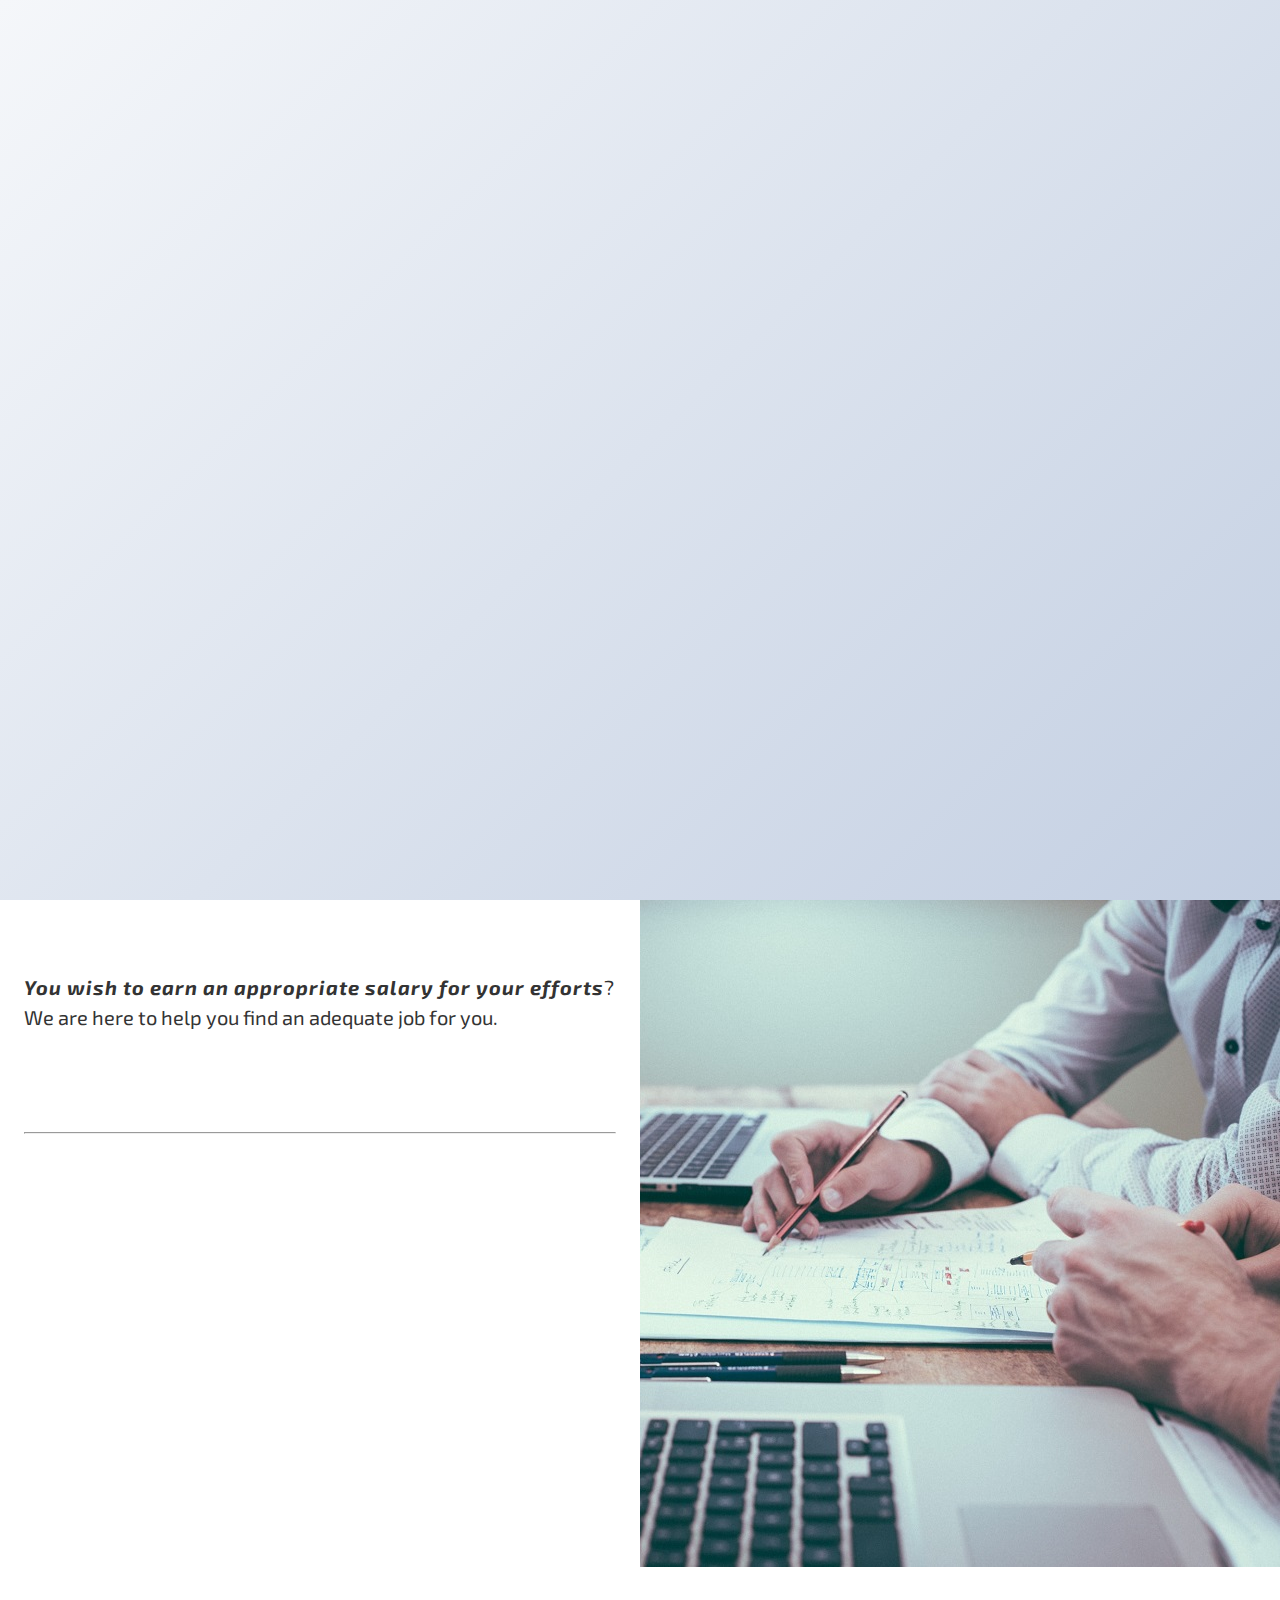
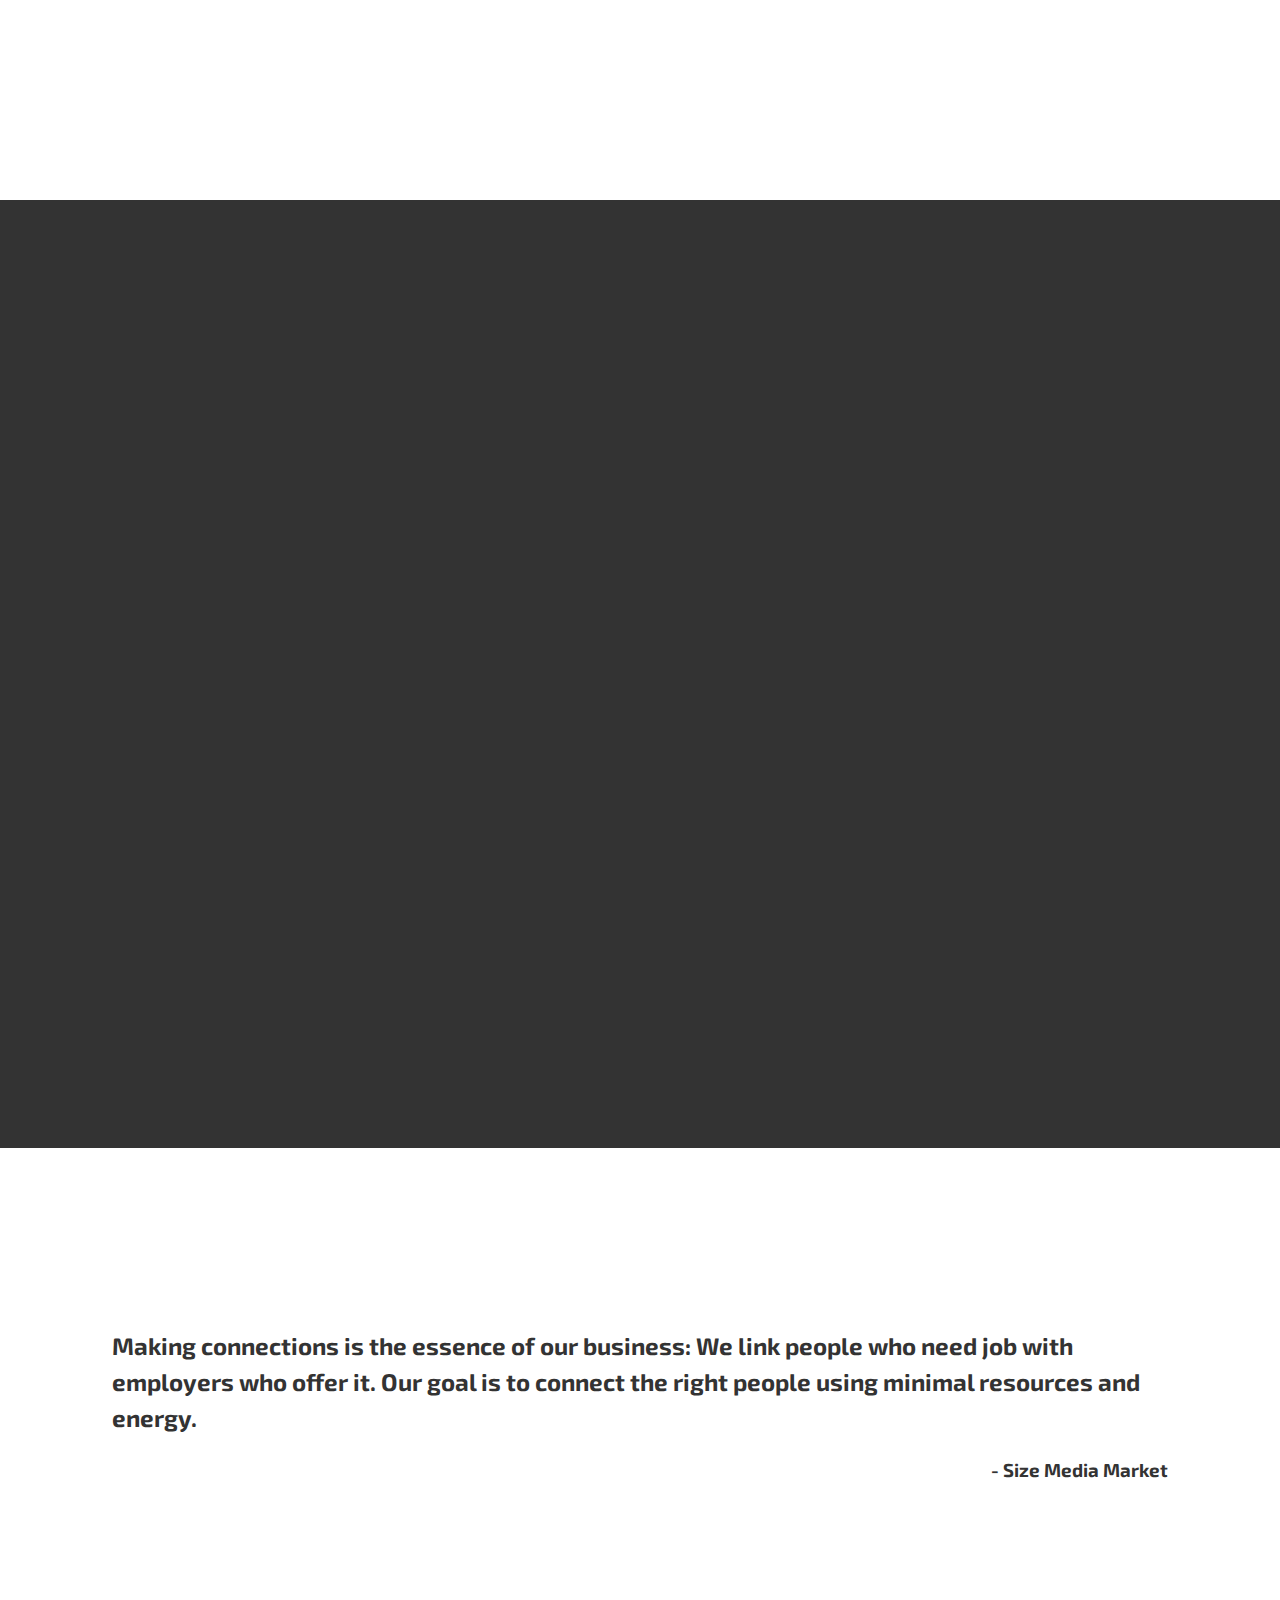
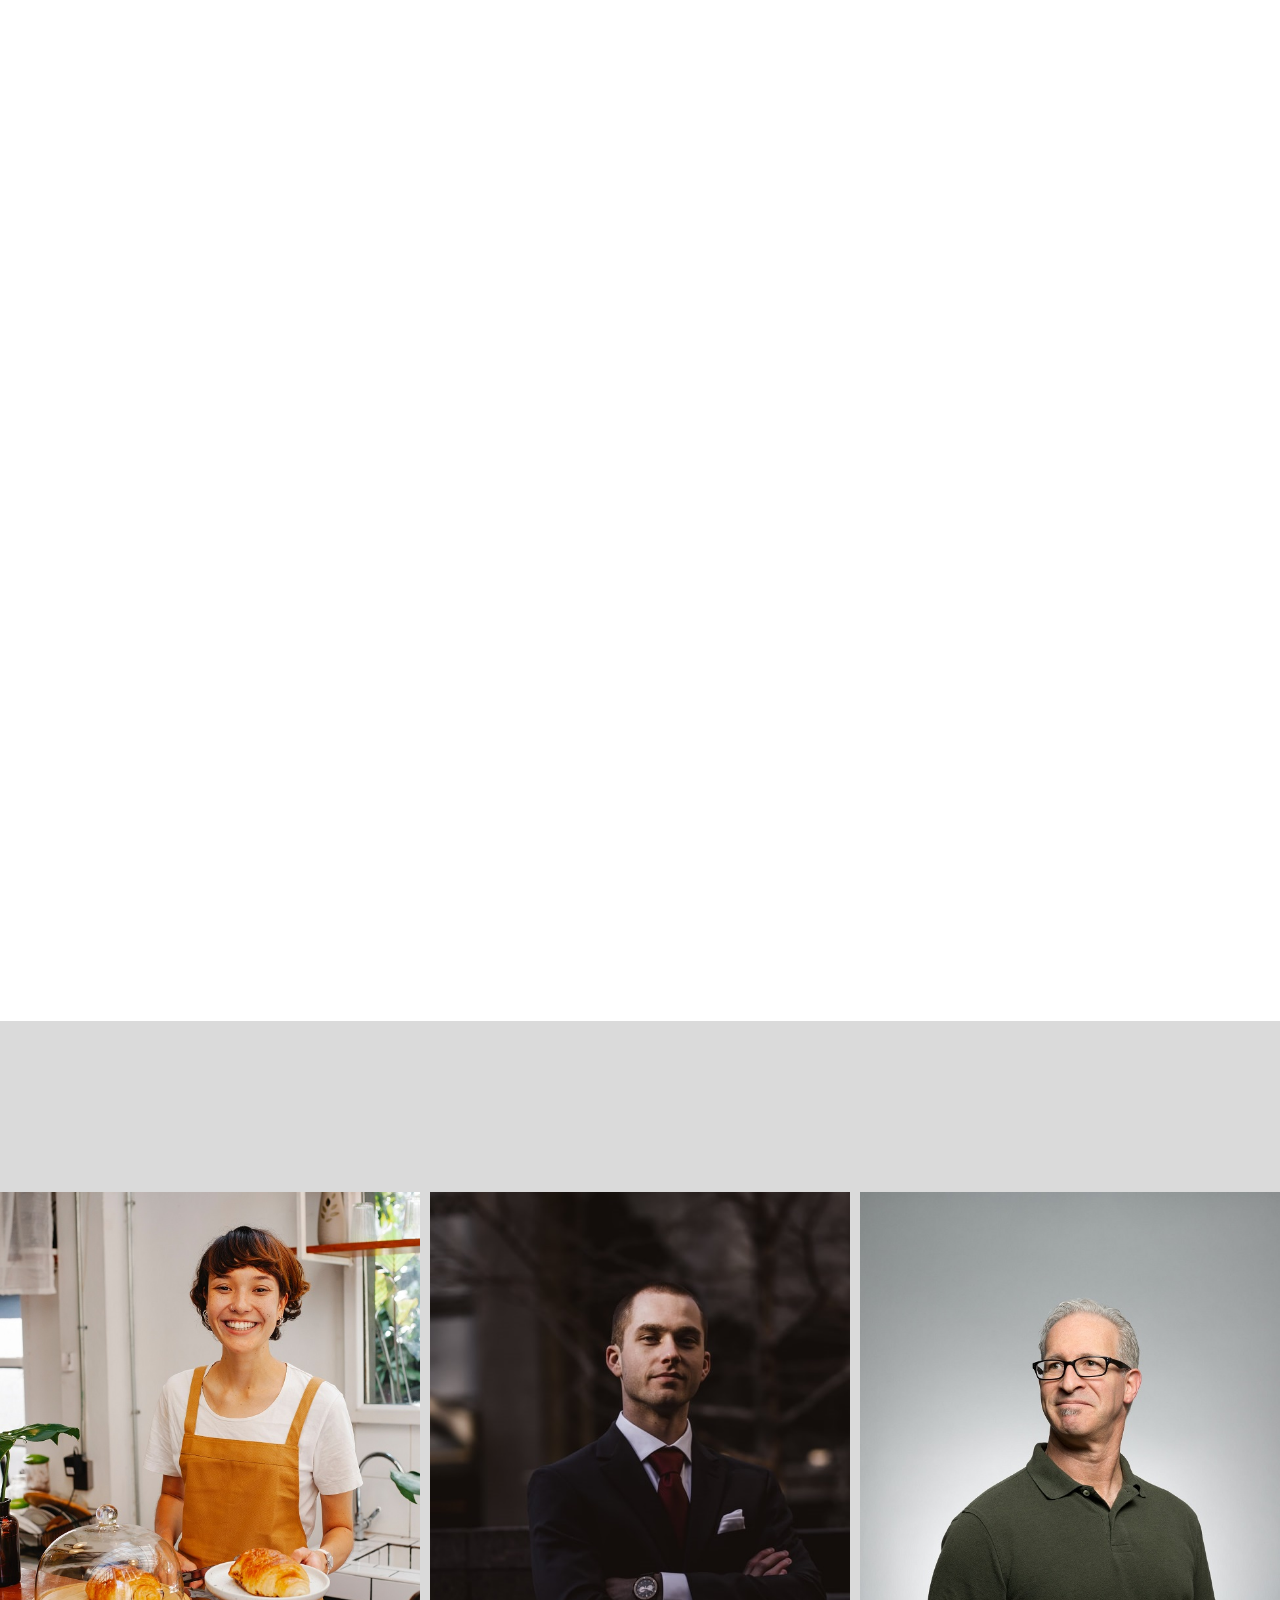
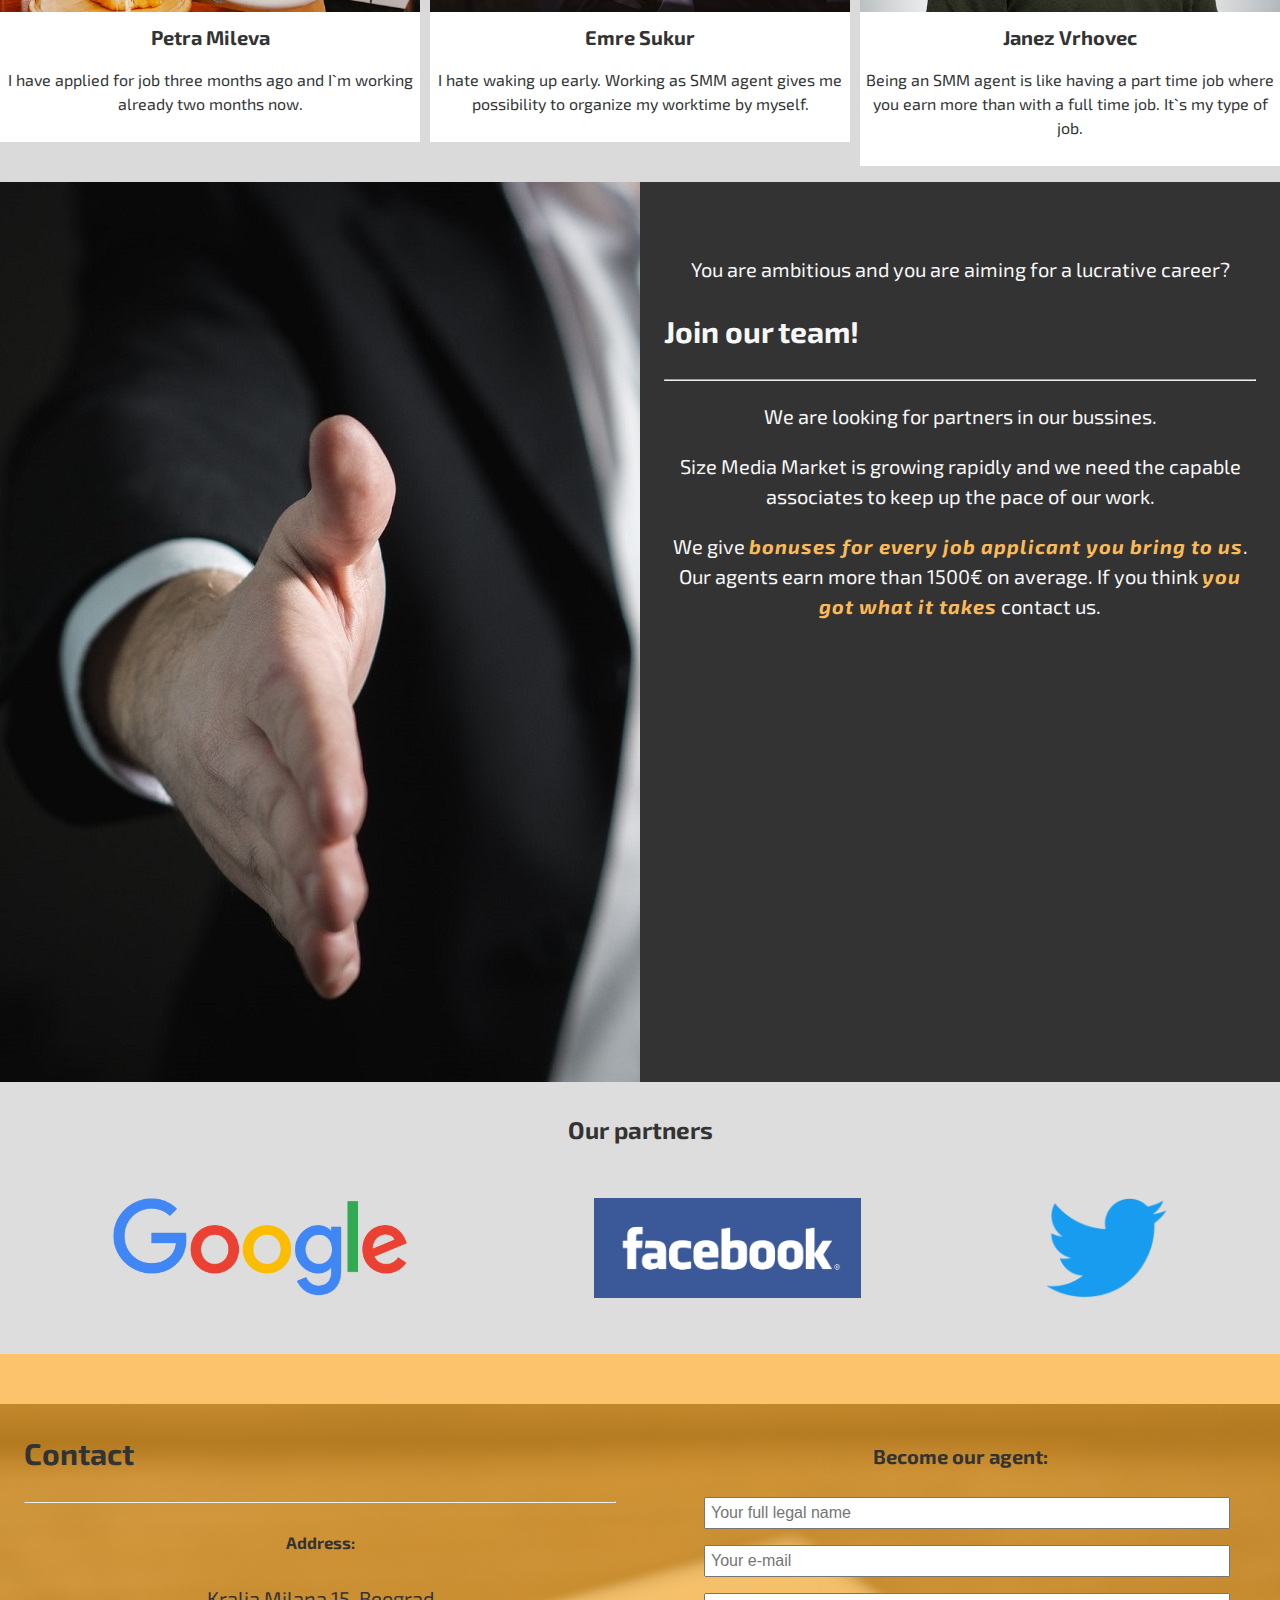
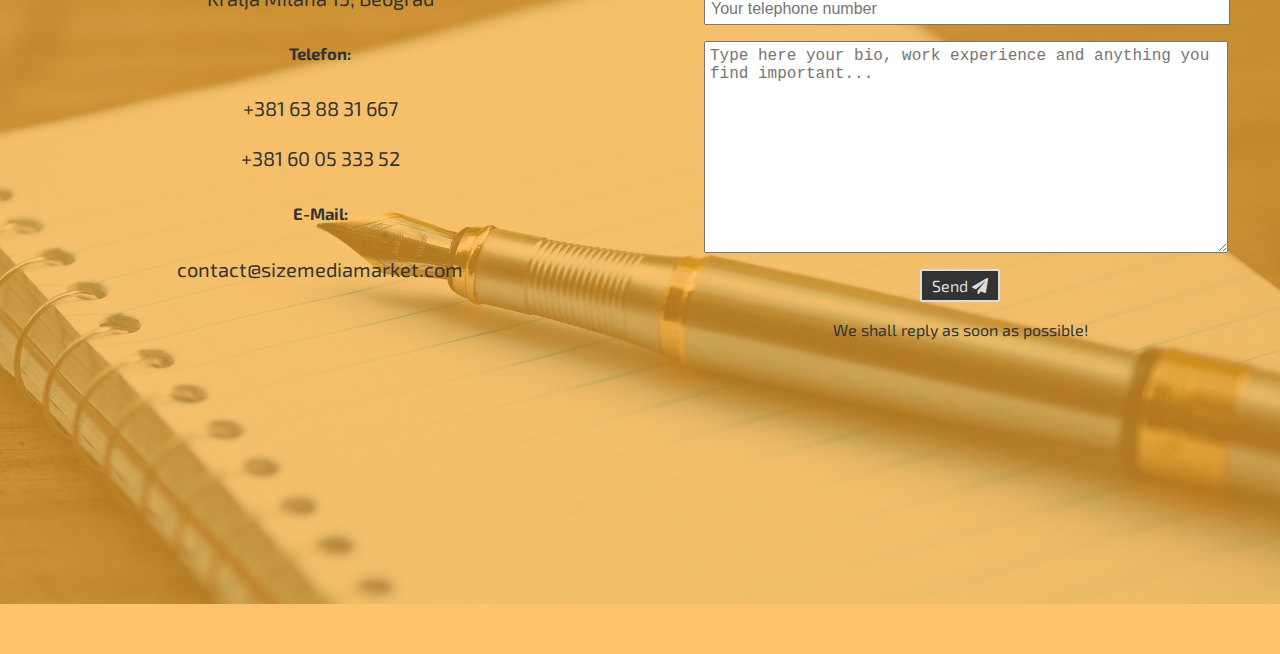
==== index.html @ ebd8862d "sad" ====
<!DOCTYPE html>
<html>
<head>
	<title>Size Media Market</title>

    <!-- Required meta tags -->
    <meta property="og:image" content="media/img/cv.jpg">
    <meta charset="utf-8">
    <meta name="viewport" content="width=device-width, initial-scale=1, shrink-to-fit=no">
    <meta name="description"
    content="Link Marketing je agencija koja se bavi izradom veb-sajtova, dizajniranjem logoa i vođenjem reklamnih kampanja. Digitalni marketing je oblast našeg poslovanja.">
    <meta name="keywords" content="Link Marketing, link marketing, izrada sajtova, izrada veb sajtova, izrada veb-sajtova sajt, veb sajt, veb, veb-sajt, reklama, marketing, prvo mesto na gugl pretrazi">
    <!-- favicon -->
    <link rel="icon" href="favicon.ico" type="image/x-icon"/>
    <!-- animations on scroll -->
    <link rel="stylesheet" href="css/aos.css">
    <!-- My Stylesheet -->
	<link rel="stylesheet" type="text/css" href="css/styles.css">

    <link rel="stylesheet" type="text/css" href="css/assets/owl.carousel.min.css">

	<link href="https://fonts.googleapis.com/css?family=Exo+2|Roboto&display=swap" rel="stylesheet">
    <script type="text/javascript" src="js/jquery-3.4.1.min.js"></script>
	<script type="text/javascript" src="js/typed.js"></script>
	<script type="text/javascript" src="js/aos.js"></script>
	<!-- Font Awesome -->
	<link rel="stylesheet" href="https://use.fontawesome.com/releases/v5.8.1/css/all.css">
</head>
<body>
		<div class="overlaid"></div>
		<nav>
			<div id="shrinked" class="toggle"><a href='#'><img src='media/img/smm-logo-beli.png' style="padding-top: 3px; height: 45px;"></a><i
	        class="fas fa-bars menu" aria-hidden="true"></i></div>
	        <div id="logoWide">
	        	<a href="#">
	        		<div id="logo-img"><img src="media/img/smm-logo-beli.png" style="padding-top: 3px; height: 45px;"></div><span id="logo-txt">Size Media Market</span>
	        	</a>
	        </div>
	        <ul>
	        	<li class="tags return"><a href="#">HOME</a></li>
		    	<li class="tags"><a href="#kako">FOR EMPLOYEES</a></li>
		    	<li class="tags"><a href="#paketi">FOR AGENTS</a></li>
		    	<li class="tags"><a href="#blog">BLOG</a></li>
			    <li class="tags"><a href="#contact">CONTACT</a></li>
	    	</ul>
		</nav>


 <!-- Loader 1 -->
 <div class="preload">
    <div class="loader">
      <div class="circle"></div>
      <div class="circle"></div>
    </div>
</div>
			<!-- video overlay 
			<div class="fullscreen-video-wrap">
		      <div class="overlay"></div>
		      <video src="../media/vid/header.mp4" autoplay="true" loop="true" muted></video>
		    </div> -->
	<header class="v-header container">
    <div class="fullscreen-video-wrap">
      <div class="overlay"></div>
      <video src="media/vid/header.mp4" autoplay="true" loop="true" muted></video>
    </div>
    <div class="header-overlay"></div>
    <div class="header-content text-md-center">
		<h1>Looking for </h1>
			<h1>
				<div id="typed-strings">
					<p>a job?</p>
					<p>an employee?</p>
                    <p>a promising career?</p>
				</div>
				<span id="typed"></span>
			</h1>
		<h2 class="animated fadeInDown delay-6s">YOU ARE AT THE RIGHT PLACE</h2>
      	<a href="#pocetak" class="scroll-down animated fadeInDown delay-6s"><i class="animated infinite pulse fas fa-angle-double-down"></i></a>
    </div>
  </header>

  	<section id="pocetak">
        <div class="row">
	        <div class="col">
	        	<div class="txt-holder">
                    
                    <p class="pt-175"><em>You wish to earn an appropriate salary for your efforts</em>? We are here to help you find an adequate job for you. </p>
		        	<p data-aos="zoom-in-right">Our database contains thousands of workers and dozens of companies.</p>
		        	<hr>
		        	<p data-aos="zoom-out-right">You are an enterpreneur and <em>you wish to promote your bussines?</em> We are here to create the best promotional campaign for your products and services.</p>
                    <div class="pt-175" data-aos="flip-up"><h1 class="inline headline mr-2">Size media market</h1><p data-aos="zoom-out" class="inline"> is a worldwide service for both job seekers and enterpreneurs.</p>
                        <hr>
                    </div>
		        </div>
		        <div class="next" data-aos="zoom-in">
		        	<a href="#kako">
		        		<i class="animated infinite pulse delay-1s fas fa-chevron-circle-down"></i>
		        	</a>
		        </div>
	        </div>
        	<div class="col imgbkg"></div>
        </div>
    </section>

    <section id="kako" class="container2">
    	<div class="txt-holder">
    		<h2 data-aos="fade-down-right" class="pt-175">Job apllication process</h2>
    		<p data-aos="flip-down">Follow these 4 simple steps and we will help you to <em class="oranged">get the job you want:</em></p>
    	</div>
        <div class="row2">
        	<div data-aos="zoom-in-up" class="col2 info-card">
        		<h2>Fill in the form</h2>
        		<h1 class="card-icon"><i class="fas fa-file-signature"></i></h1>
        		<p>The application form is available on our website. Fill it in to get started.</p>
        	</div>
        	<div data-aos="zoom-in-up" class="col2 info-card">
        		<h2>Talk to our agent</h2>
        		<h1 class="card-icon"><i class="fas fa-headset"></i></h1>
        		<p>Our agent will ask for some details and help you through the rest of the process</p>
        		<!--<p>Svi naši veb-sajatovi imaju prilagodljiv prikaz što znači da izgledaju dobro na svim uređajima. 67% ukupnog internet saobraćaja u 2018. je obavljen putem mobilnih uređaja.</p> -->
        	</div>
        	<div data-aos="zoom-in-up" class="col2 info-card">
        		<h2>Send us your CV</h2>
        		<h1 class="card-icon"><i class="fas fa-address-card"></i></h1>
        		<p>Your education and your working experience are very important for every employer.</p>
        	</div>
        	<div data-aos="zoom-in-up" class="col2 info-card">
        		<h2>Prepare for work</h2>
        		<h1 class="card-icon"><i class="fas fa-briefcase"></i></h1>
        		<p>As soon as some company recognize you as a desired asociate, we will contact you and you will start working briefly after.</p>
        	</div>
        </div>
        <div class="next" data-aos="zoom-in">
		    <a href="#paketi">
		        <i class="animated infinite pulse delay-1s fas fa-chevron-circle-down"></i>
		        </a>
		    </div>
    </section>

   	<div class="parallax">
   		<div>
	   		<h2>Making connections is the essence of our business: We link people who need job with employers who offer it. Our goal is to connect the right people using minimal resources and energy.</h2>
	   		<h3>- Size Media Market</h3>
	   	</div>
   	</div>

	<section id="paketi" class="container2 pb-15">
    	
        <div class="row2">
            <form data-aos="flip-up" class="col2 info-card">
                <div class="txt-holder borderShaded2">
                    <h2 class="pt-175">Job application form</h2>
                    <p>Fill in the information about yourself so we can get started with process:</p>
                </div>
                <div class="borderShaded2 pt-175">
                    <div class="lineHolder">
                        <span>Full name: </span><input type="text" name="name-job-appl" required placeholder="Your full name">
                    </div>
                    <div class="lineHolder">
                        <span>Birthday: </span>
                        <input type="date" name="date-job-appl" required placeholder="Your bitrthday">
                    </div>
                    <div class="lineHolder">
                        <span>Gender: </span>
                        <br>
                        <input type="radio" id="male" name="gender-job-appl" value="Male">
                        <label for="male">Male</label>
                        <br>
                        <input type="radio" id="female" name="gender-job-appl" value="Male">
                        <label for="female">Female</label>
                        <br>
                        <input type="radio" id="other" name="gender-job-appl" value="Male">
                        <label for="other">Other</label>
                    </div>
                    <div class="lineHolder">
                        <span>E-mail: </span>
                        <input type="email" name="email-job-appl" required placeholder="Your email">
                    </div>
                    <div class="lineHolder">
                        <span>Telephone number: </span><input type="text" name="phone-job-appl" required placeholder="Your telephone number">
                    </div>
                </div>
                <div class="borderShaded2 pt-175">
                    <div class="lineHolder">
                        <span>The country of your citizenship: </span><input type="text" name="country-job-appl" required placeholder="The country of your citizenship">
                    </div>
                    <div class="lineHolder">
                        <span>The job you wish to do: </span>
                        <input type="text" name="desired-job-appl" required placeholder="The job you wish to do">
                    </div>
                    <div class="lineHolder">
                        <span>The country where you wish to work: </span>
                        <input type="text" name="desCon-job-appl" required placeholder="The country where you wish to work">
                    </div>
                </div>
                <div class="lineHolder">
                    <span>Discount code: </span>
                    <input type="text" name="desCon-job-appl" required placeholder="Enter your discount code">
                </div>
                <button type="submit" name="submit-job-appl" class="submit2">Submit <i class="fas fa-paper-plane"></i></button>
            </form>
        </div>
    </section>
    <section id="blog">
        <div class="txt-holder">
            <h2 data-aos="fade-down-right" class="pt-175">Our satisfied clients and asociates:</h2>
        </div>
        <div class="owl-carousel owl-theme">
            <div class="blogCard">
                <img src="media/img/girl1.jpg">
                <a class="a" href=""><h3>Petra Mileva</h3></a>
                <p>I have applied for job three months ago and I`m working already two months now.</p>
            </div>
            <div class="blogCard">
                <img src="media/img/man1.jpg">
                <a class="a" href=""><h3>Emre Sukur</h3></a>
                <p>I hate waking up early. Working as SMM agent gives me possibility to organize my worktime by myself.</p>
            </div>
            <div class="blogCard">
                <img src="media/img/man2.jpg">
                <a class="a" href=""><h3>Janez Vrhovec</h3></a>
                <p>Being an SMM agent is like having a part time job where you earn more than with a full time job. It`s my type of job.</p>
            </div>
        </div>
    </section>



   	<section id="poziv">
        <div class="row">
        	<div class="col imgbkg2"></div>
	        <div class="col">
	        	<div class="txt-holder">
                    <p class="pt-175">You are ambitious and you are aiming for a lucrative career?</p>
		        	<h2>Join our team!</h2>
		        	<hr>
		        	<p>We are looking for partners in our bussines.</p>
		        	<p class="lead">Size Media Market is growing rapidly and we need the capable associates to keep up the pace of our work.</p>
		        	<p class="lead">We give <em class="oranged">bonuses for every job applicant you bring to us</em>. Our agents earn more than 1500€ on average. If you think <em class="oranged">you got what it takes</em> contact us.</p>
		        	<div class="next" data-aos="zoom-in">
		        		<a href="#contact">
		        			<i class="animated infinite pulse delay-1s fas fa-angle-double-down"></i>
		        		</a>
		        	</div>
		        </div>
	        </div>
        </div>
    </section>

    <div class="friends">
	    <h2>Our partners</h2>
	    <div class="ribbon">
	    	<a href=""><img src="media/img/google-logo.png" style="height: 100px"></a>
            <a href=""><img src="media/img/facebook-logo.png" style="height: 100px"></a>
            <a href=""><img src="media/img/twitter-logo.png" style="height: 100px"></a>
	    </div>
	</div>

    <section id="contact">
    	<div class="contact-overlay"></div>
        <div class="row img-bg">
	        <div class="col">
	        	<div class="txt-holder">
		        	<h2 class="pt-175">Contact</h2>
		        	<hr>
		        	<h5>Address:</h5>
		        	<p>Kralja Milana 15, Beograd</p>
		        	<h5>Telefon:</h5>
		        	<p class="lead">+381 63 88 31 667</p>
		        	<p class="lead">+381 60 05 333 52</p>
		        	<h5 class="lead">E-Mail:</h5>
		        	<p>contact@sizemediamarket.com</p>
		        </div>
	        </div>
	        <div class="col">
	        	<form class="txt-holder input-form" action="contact_me.php" method="POST">
		        	<h4 class="pt-175">Become our agent:</h4>
		        	<input class="input" type="text" id="name" name="name" required placeholder="Your full legal name">
		        	<input class="input" type="email" id="email" name="email" required placeholder="Your e-mail">
		        	<input class="input" type="text" id="phone" name="phone" placeholder="Your telephone number">
		        	<textarea class="input" id="message" name="message" required placeholder="Type here your bio, work experience and anything you find important..." style="height:200px"></textarea>
		        	<button type="submit" name="submit" class="my-button">Send <i class="fas fa-paper-plane"></i></button>
		        	<p class="under-button">We shall reply as soon as possible!</p>
		        </div>
	        </form>
        </div>
    </section>


  <script src="js/owl.carousel.min.js"></script>
  <script src="js/generals.js"></script>
  <script type="text/javascript"></script>
</body>
</html>
---- css/styles.css ----
html {

  scroll-behavior: smooth;

}

body{

  margin:0;

  box-sizing: border-box;

font-family: 'Exo 2', sans-serif;

  font-size:1rem;

  font-weight:normal;

  line-height:1.5;

  color:#333;

  overflow-x:hidden;

}

.preload {

  position: fixed;

  top: 0;

  left: 0;

  height: 100vh;

  width: 100vw;

  background-image: linear-gradient(135deg, #f5f7fa 0%, #c3cfe2 100%);

  display: flex;

  align-items: center;

  justify-content: center;

  flex-direction: column;

  z-index: 3000;

  transition: opacity 2s ease-out;

}



.main {

  opacity: 0;

  display: none;

  transition: opacity 1s ease-in;

}



/* LOADER 1 */

.loader {

  height: 50px;

  transform-origin: bottom center;

  animation: rotate 2s linear infinite;

}



.circle {

  display: inline-block;

  background-color: #FBA92E;

  height: 40px;

  width: 40px;

  border-radius: 50%;

  transform: scale(0);

  animation: grow 1s linear infinite;

  margin: -10px;

}



.circle:nth-child(2) {

  background-color: #333;

  animation-delay: 0.5s;

}



@keyframes rotate {

  to {

    transform: rotate(360deg);

  }

}



@keyframes grow {

  50% {

    transform: scale(1);

  }

}

em {

  font-weight: bold;

  letter-spacing: 1px;

}

.oranged {

  color: #fbba57;

}

nav {

  position: absolute;

  top: 0;

  padding-top: 5px;

  padding-bottom: 5px;

  height: 50px;

  width: 100%;

  z-index: 1500;

  position: fixed;

  transition: all 600ms ease-in-out;

}

nav.scrolled-nav {

	background-color: #222;

	opacity: 0.9;

	border-bottom: 1px solid #fff;

}

nav ul {

  display: inline-block;

}

#logoWide {

  display: inline-block;

  text-decoration: none;

  vertical-align: top;

  margin-left: 7%;

}

#logoWide a {

  text-decoration: none;

  display: inline-block;

  vertical-align: middle;

  padding-left: 5px;

  font-size: 25px;

  color: #fff;

}

#logoWide #logo-img {

  display: inline-block;

}

#logoWide #logo-txt {

  display: inline-block;

  position: relative;

  top: -17px;

  left: 10px;

}

ul {

  text-align: right;

  width: 60%;

  margin: 0 auto;

  padding: 0;

  display: inline-block;

}



ul li {

  list-style: none;

  display: inline-block;

  padding: 15px;

  cursor: pointer;

  -webkit-transition: background-color 400ms linear;

  -moz-transition: background-color 400ms linear;

  -o-transition: background-color 400ms linear;

  transition: background-color 400ms linear;

}



ul li a {

  text-decoration: none;

  color: #fff;

  -webkit-transition: color 400ms linear;

  -moz-transition: color 400ms linear;

  -o-transition: color 400ms linear;

  transition: color 400ms linear;

}

ul li a:hover {

	/*color: #225470; videcu vec sta cu  */

}

nav ul li.return a {

  color: #FBA92E; 

}

#shrinked {

  height: 55px;

}

.toggle {

  width: 100%;

  height: 100%;

  background-color: transparent;

  box-sizing: border-box;

  color: #fff;

  font-size: 30px;

  display: none;

  visibility: hidden;

  opacity: 0;

  -webkit-transition: opacity 600ms, visibility 600ms;

            transition: opacity 600ms, visibility 600ms;

}

.toggle i {

  float:right;

  padding: 13px 12px;

  cursor: pointer;

  color: #fff;

}



.toggle a {

  margin-left: 5%;

}



@media (max-width:1050px) {

  .toggle {

    display: block;

    visibility: visible;

    opacity: 1;

    animation: fade 1s;

  }



  #logoWide {

	display: none;

  }

ul {

  position: absolute;

    right: 0;

    background: #333;

    padding: 0;

    width: 65%;

    transform-origin: right;

    transform: translateX(100%);

    transition: 0.5s;



  }

  ul li {

    display: block;

    text-align: center;

    border: 1px solid #fff;

    z-index: 25;

  } 

  ul li a {

    display: block;

    color: #fff;

    z-index: 30;

  }

  .active1 {

    transform: translateX(0%);

  }

  .active2 {

    overflow: visible;

    -webkit-transition: visibility 600ms;

            transition: visibility 600ms;

  }

}

.overlaid {

  position: fixed; /* Sit on top of the page content */

  display: none; /* Hidden by default */

  width: 100%; /* Full width (cover the whole page) */

  height: 100%; /* Full height (cover the whole page) */

  top: 0; 

  left: 0;

  right: 0;

  bottom: 0;

  background-color: rgba(0,0,0,0.75); /* Black background with opacity */

  z-index: 50; /* Specify a stack order in case you're using a different order for other elements */

  cursor: pointer; /* Add a pointer on hover */

}

.overlay-appear {

	display: block;

}

.hd-ovrl {

  position: absolute;

  left: 0;

  top: 0;

  right: 0;

  bottom: 0;

  background: url('../media/img/hd-bg.jpg') no-repeat left top;

  z-index: 1;



}

.hd-txt {

  z-index: 50;

}

@keyframes fade {

    0% {

        opacity: 0;

    }

    100% {

        opacity: 1;

    }

}

.v-header{

  height:100vh;

  display:flex;

  align-items:center;

  color:#fff;

}

.container{

  max-width:1200px;

  margin:auto;

  text-align:center;

}

.container2{

  text-align:center;

  min-height: 100vh;

}

.row {

  display: flex;

}

.row2 {

  display: flex;

  justify-content: space-around;

  text-align: center;

}

.col {

  flex: 1;

}

.col2 {

  flex: 1;

}

.pt-175 {

  padding-top: 1.75rem;

}

.pt-3 {

  padding-top: 5rem;

}

.pb-15 {

  padding-bottom: 1.5rem;

}

.mr-2 {

  margin-right: 0.5rem;

}

.inline {

  display: inline;

}

.headline {

  letter-spacing: 1.5px;

  font-size: 2em;



}

.info-card {

  margin: 1rem;

  padding: 1rem;

  vertical-align: middle;

  max-width: 1250px;

  border: 2px #d7d7d7 solid;

  -webkit-box-shadow: 10px 10px 30px 0px rgba(0,0,0,0.75);

  -moz-box-shadow: 10px 10px 30px 0px rgba(0,0,0,0.75);

  box-shadow: 10px 10px 30px 0px rgba(0,0,0,0.75);

}
.borderShaded {

  border-bottom: 2px solid #777;

}.borderShaded2 {

  border-bottom: 2px solid #777;

}

.small-ico {

  font-size: 25px;

  padding-right: 7px;

}

.card-icon {

  font-size: 60px;

  color: #FBA92E;

}

.card-icon span {

  font-size: 30px;

}

.img-fluid {

  width: 100%;

}

#img-holder {

  padding: 0;

}

.parallax {

  padding: 8rem 5rem;

  background: url(../media/img/hd-bg0.jpg) no-repeat center center fixed;

  background-size: cover;

  overflow: hidden;

}

.parallax div {

  padding: 2rem;

  background-color: rgba(255,255,255,0.75);

  border-radius: 5px

}

.parallax h3 {

  text-align: right;

}

/**/

.fullscreen-video-wrap{

  position:absolute;

  top:0;

  left:0;

  width:100%;

  height:100%;

  overflow:hidden;

}



.fullscreen-video-wrap > video {

  display: block;

  position: absolute;

  left: 50%;

  top: 50%;

  transform: translate(-50%, -50%);

  z-index: 1;

}

@media screen and (max-aspect-ratio: 1920/1080) {

  .fullscreen-video-wrap > video {

    height: 100%;

  }

}

@media screen and (min-aspect-ratio: 1920/1080) {

  .fullscreen-video-wrap > video {

    width: 100%;

  }

}

.header-overlay{

  height:100vh;

  position: absolute;

  top:0;

  left:0;

  width:100vw;

  z-index:1;

  background:#000;

  opacity:0.8;

}



.header-content{

  margin: 0 auto;

  z-index:2;

}



.header-content h1{

  font-size:60px;

  margin-bottom: 1rem;

  text-transform: uppercase;

}

.header-content h2{

  margin-top: 2rem;

  font-size:42px;

  display:block;

}

.scroll-down {

  color: #FBA92E;

  margin-top: 2rem;

  font-size:3rem;  

  -webkit-animation: mymove 5s infinite; /* Safari 4.0 - 8.0 */

  animation: mymove 5s infinite;

}

.popping-up {

  -webkit-animation: popping 5s infinite; /* Safari 4.0 - 8.0 */

  animation: popping 5s infinite;

}



.card-text {

  padding-left: 1.5rem;

  padding-right: 1.5rem;

}

.lineHolder {
  margin: 8px;
  font-size: 24px;
}
.lineHolder input[type=text], .lineHolder input[type=number], .lineHolder input[type=email], .lineHolder input[type=date] {
  width: 400px;
  height: 30px;
  font-size: 22px;
  font-family: 'Exo 2', sans-serif;
}
.lineHolder input[type=radio] {
  width: 25px;
}
.submit2 {
  margin-top: 10px;
  padding: 7px;
  font-size: 24px;
  border-radius: 4px;
  border: 2px solid #777;
}
#blog {

  text-align: center; background-color: #dadada;padding-bottom: 1rem;}

  .blogCard {

    padding-bottom: 10px;

    background-color: #fff;

  }

.a {

  text-decoration: none;

  margin-top: 0.5em;

  margin-bottom: 0.5em;

  color: #333;

}

.a > h3 {

  font-size: 20px;

}

.a:hover {

  text-decoration: underline;

}

.a>h3{

  margin-top: 0.5em;

  margin-bottom: 0.5em;

}

/* animations from CSS-Animations library */

@-webkit-keyframes pulse {

  from {

    -webkit-transform: scale3d(1, 1, 1) translateY(0);

    transform: scale3d(1, 1, 1) translateY(0);

  }



  50% {

    -webkit-transform: scale3d(1.5, 1.5, 1.5) translateY(150px);

    transform: scale3d(1.5, 1.5, 1.5) translateY(15px);

  }



  to {

    -webkit-transform: scale3d(1, 1, 1) translateY(0);

    transform: scale3d(1, 1, 1) translateY(0);

  }

}



@keyframes pulse {

  from {

    -webkit-transform: scale3d(1, 1, 1) translateY(0);

    transform: scale3d(1, 1, 1) translateY(0);

  }



  50% {

    -webkit-transform: scale3d(1.25, 1.25, 1.25) translateY(15px);

    transform: scale3d(1.25, 1.25, 1.25) translateY(15px);

  }



  to {

    -webkit-transform: scale3d(1, 1, 1) translateY(0);

    transform: scale3d(1, 1, 1) translateY(0);

  }

}



.pulse {

  -webkit-animation-name: pulse;

  animation-name: pulse;

}



@-webkit-keyframes fadeInDown {

  from {

    opacity: 0;

    -webkit-transform: translate3d(0, -100%, 0);

    transform: translate3d(0, -100%, 0);

  }



  to {

    opacity: 1;

    -webkit-transform: translate3d(0, 0, 0);

    transform: translate3d(0, 0, 0);

  }

}



@keyframes fadeInDown {

  from {

    opacity: 0;

    -webkit-transform: translate3d(0, -100%, 0);

    transform: translate3d(0, -100%, 0);

  }



  to {

    opacity: 1;

    -webkit-transform: translate3d(0, 0, 0);

    transform: translate3d(0, 0, 0);

  }

}



.fadeInDown {

  -webkit-animation-name: fadeInDown;

  animation-name: fadeInDown;

}



.animated {

  -webkit-animation-duration: 1.3s;

  animation-duration: 1.3s;

  -webkit-animation-fill-mode: both;

  animation-fill-mode: both;

}

@media (print), (prefers-reduced-motion: reduce) {

  .animated {

    -webkit-animation-duration: 1ms !important;

    animation-duration: 1ms !important;

    -webkit-transition-duration: 1ms !important;

    transition-duration: 1ms !important;

    -webkit-animation-iteration-count: 1 !important;

    animation-iteration-count: 1 !important;

  }

}

.animated.infinite {

  -webkit-animation-iteration-count: infinite;

  animation-iteration-count: infinite;

}

.animated.delay-1s {

  -webkit-animation-delay: 1s;

  animation-delay: 1s;

}

.animated.delay-6s {

  -webkit-animation-delay: 7s;

  animation-delay: 7s;

}



.section {

  height: 100vh;

}

#kako {

  color: #f7f7f7;

  background-color: #333;

  padding-bottom: 3rem;

}

#poziv {

  color: #f7f7f7;

  background-color: #333;

}

#poziv p {

  text-align: center;

}

.sider {

  width: 50%;

  background: url(../media/img/1.jpg) no-repeat center bottom;

}

.side-image {

  width: 100%;

}

.imgbkg {

  background: url(../media/img/size-media-market.jpg) no-repeat top right;

  height: 100vh;

}

.imgbkg2 {

  background: url(../media/img/hand.jpg) no-repeat bottom center;

  height: 100vh;

}

.txt-holder {

  position: relative;

  padding: 1.5rem;

  font-size: 1.25em;

}

.next {

  text-align: center;

  padding-top: 1rem;

}

.next a {

  color: #FBA92E;

  text-decoration: none;

}

.next a i {

  margin: 0;

  font-size: 40px;

}

/* friends ribbon  */

.friends {

  background-color: #ddd;

  text-align: center;

  padding: 10px 20px 20px 20px;

}

.friends .ribbon {

  display: flex;

  flex-wrap: wrap;

  justify-content: space-around;

}

.friends a {

  padding: 30px;

}

.friends #spc {

padding:2px;

background-color: #333; 

border-radius: 3px; 

line-height: 0;

}



#contact {

  position: relative;

  background: url(../media/img/contact.jpg) no-repeat center right;

  min-height: 100vh;

}

#contact .txt-holder p,h5 {

  text-align: center;

}

.contact-overlay {

  position: absolute;

  left: 0;

  top: 0;

  right: 0;

  bottom: 0;

  background-color: rgba(251,169,46,0.7);

  z-index: 0;

}

.input-form {

  padding: 2rem 4rem;

  text-align: center;

}

.input {

  display: block;

  margin-bottom: 1rem;

  padding: 5px;

  width: 100%;

  font-size: 1rem;

}

.my-button {

  border: 2px solid #ddd;

  border-radius: 2px;

  background-color: #333;

  color: #ddd;

  padding: 5px 10px;

  font-family: 'Exo 2', sans-serif;

  font-size: 16px;

  cursor: pointer;

}

.under-button {

  font-size: 16px;

}



@media (max-width:768px) {
  .lineHolder input[type=text], .lineHolder input[type=number], .lineHolder input[type=email], .lineHolder input[type=date] {
  width: 100%;
  height: 30px;
  font-size: 16px;
}

  .header-content h1{

    font-size:40px;

    margin-bottom: 1rem;

  }

  .header-content h2{

    font-size:28px;

    margin-bottom: 1rem;

  }

  .row {

    display: block;

  }

  .row2 {

    display: block;

  }

  .col {

    width: 100%;

  }

  .col2 {

    display: inline-block;

    width: 40%;

  }

  .imgbkg {

    height: 70vh;

  }

}

@media (max-width: 576px) {

  .row2 {

    display: block;

  }

  .col2 {

    width: 80%;

  }

  .imgbkg {

  background: url(../media/img/size-media-market-small.jpg) no-repeat top left;

  height: 70vh;

}

.imgbkg2 {

  background: url(../media/img/hand-small.jpg) no-repeat bottom right;

  height: 70vh;

}

.parallax {

  padding: 3rem 1.5rem;

  background: url(../media/img/hd-bg0.jpg) no-repeat center center fixed;

  background-size: cover;

  overflow: hidden;

}

.parallax div {

  padding: 1rem;

  text-align: center;

}

.parallax h2 {

  font-size: 1.25em;

}

  #contact {

  background: url(../media/img/contact-small.jpg) no-repeat center center;

}

}
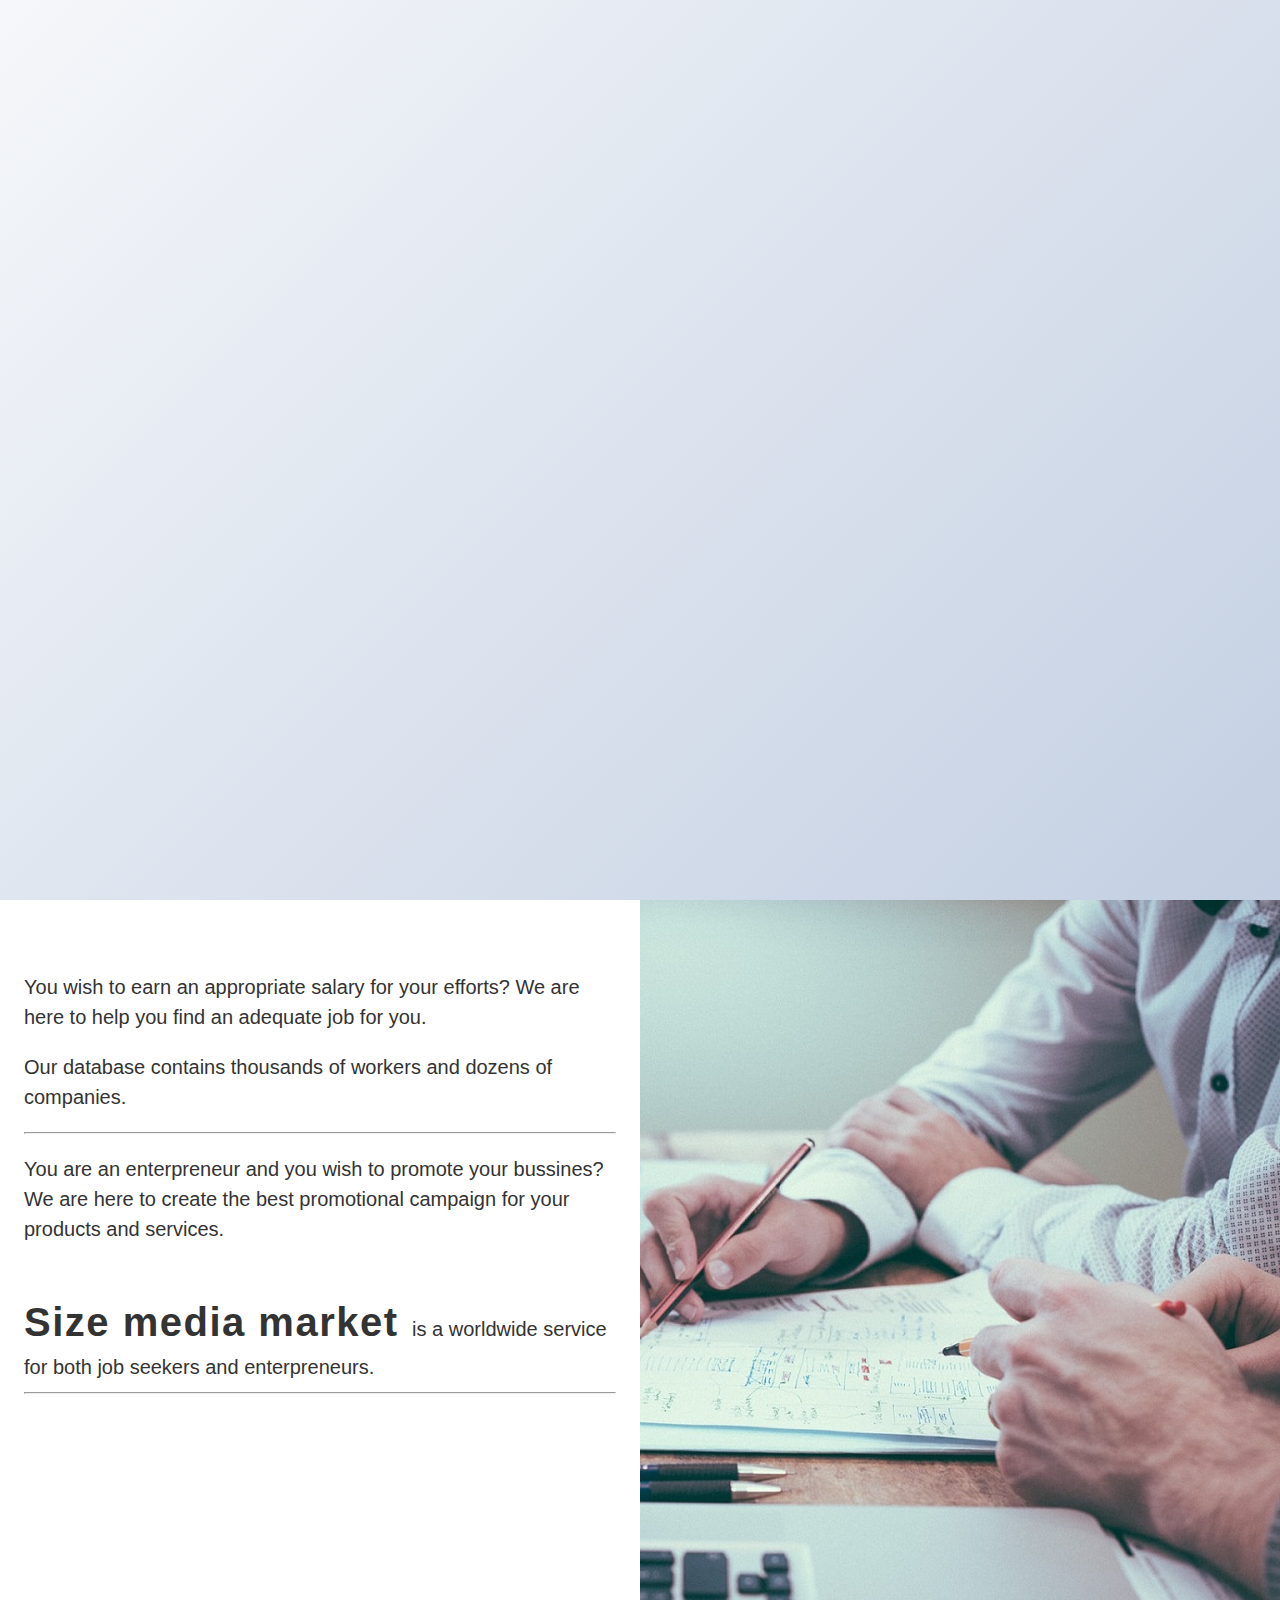
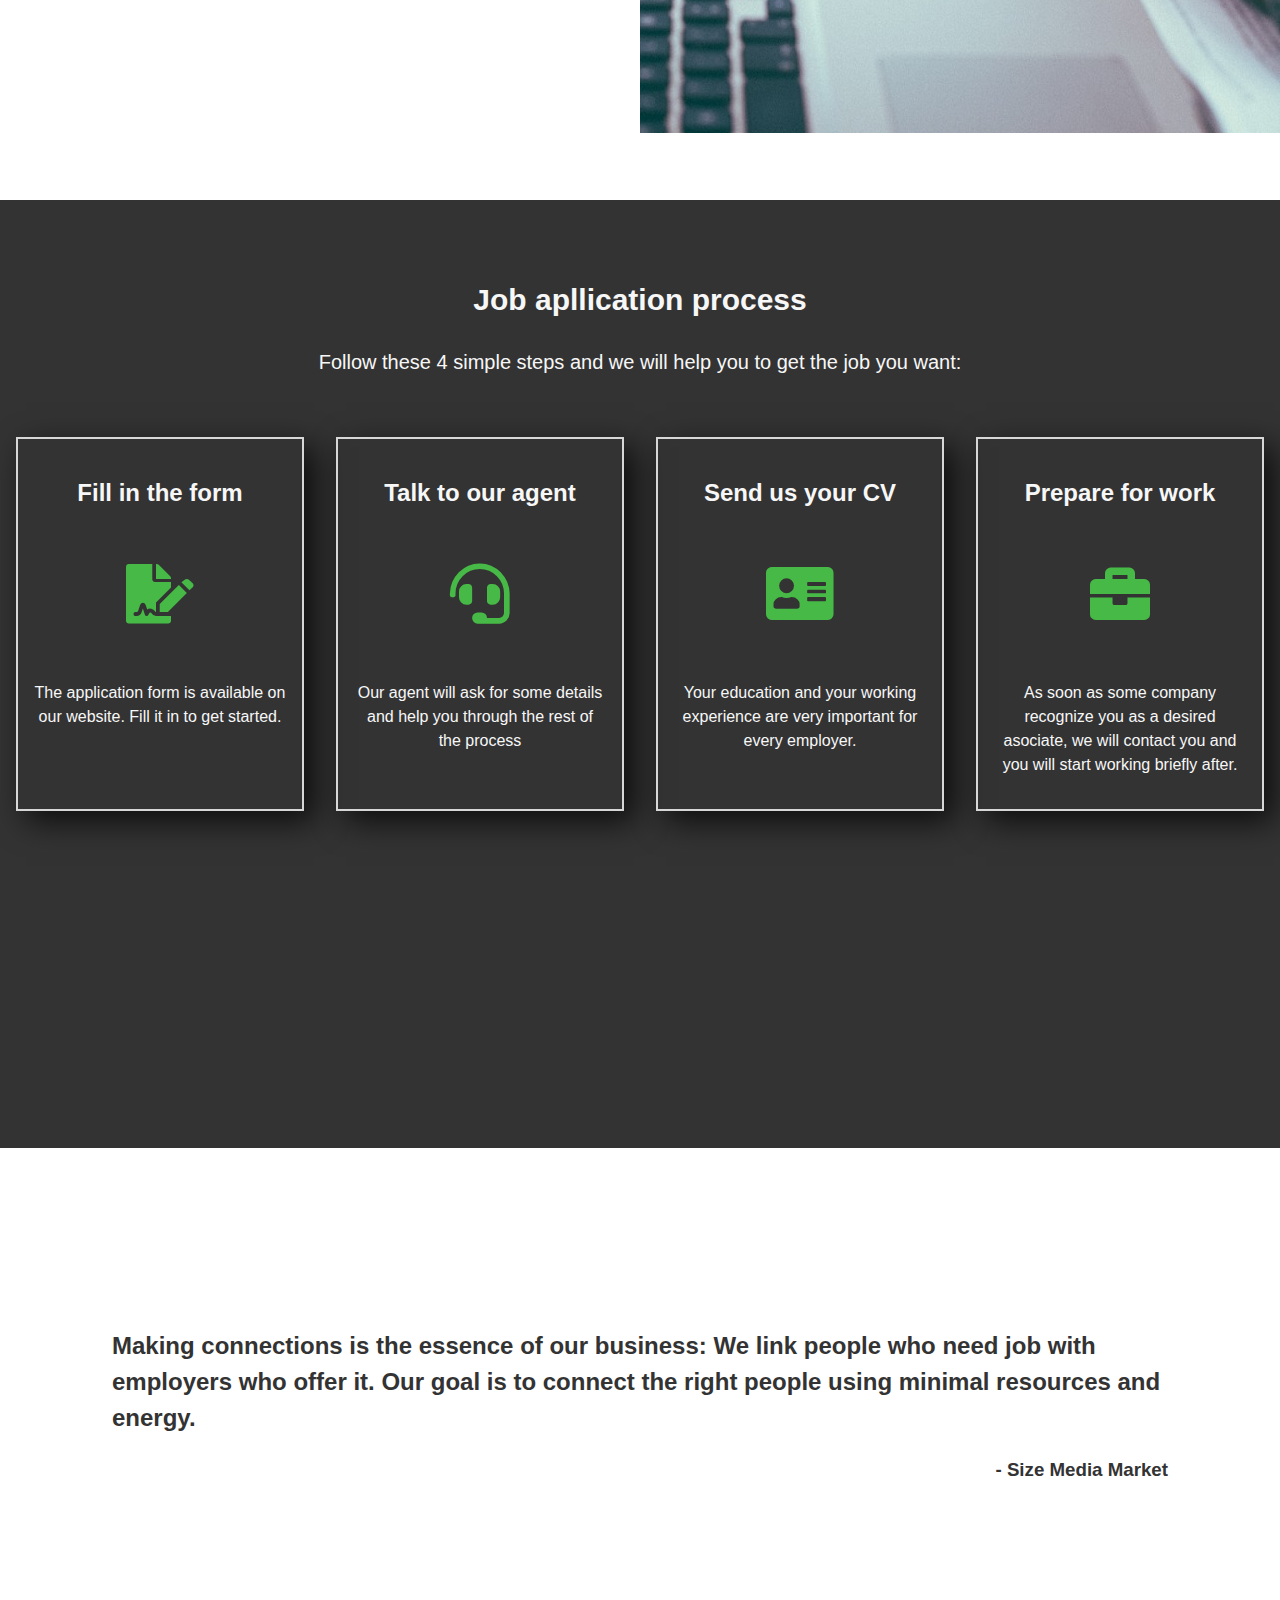
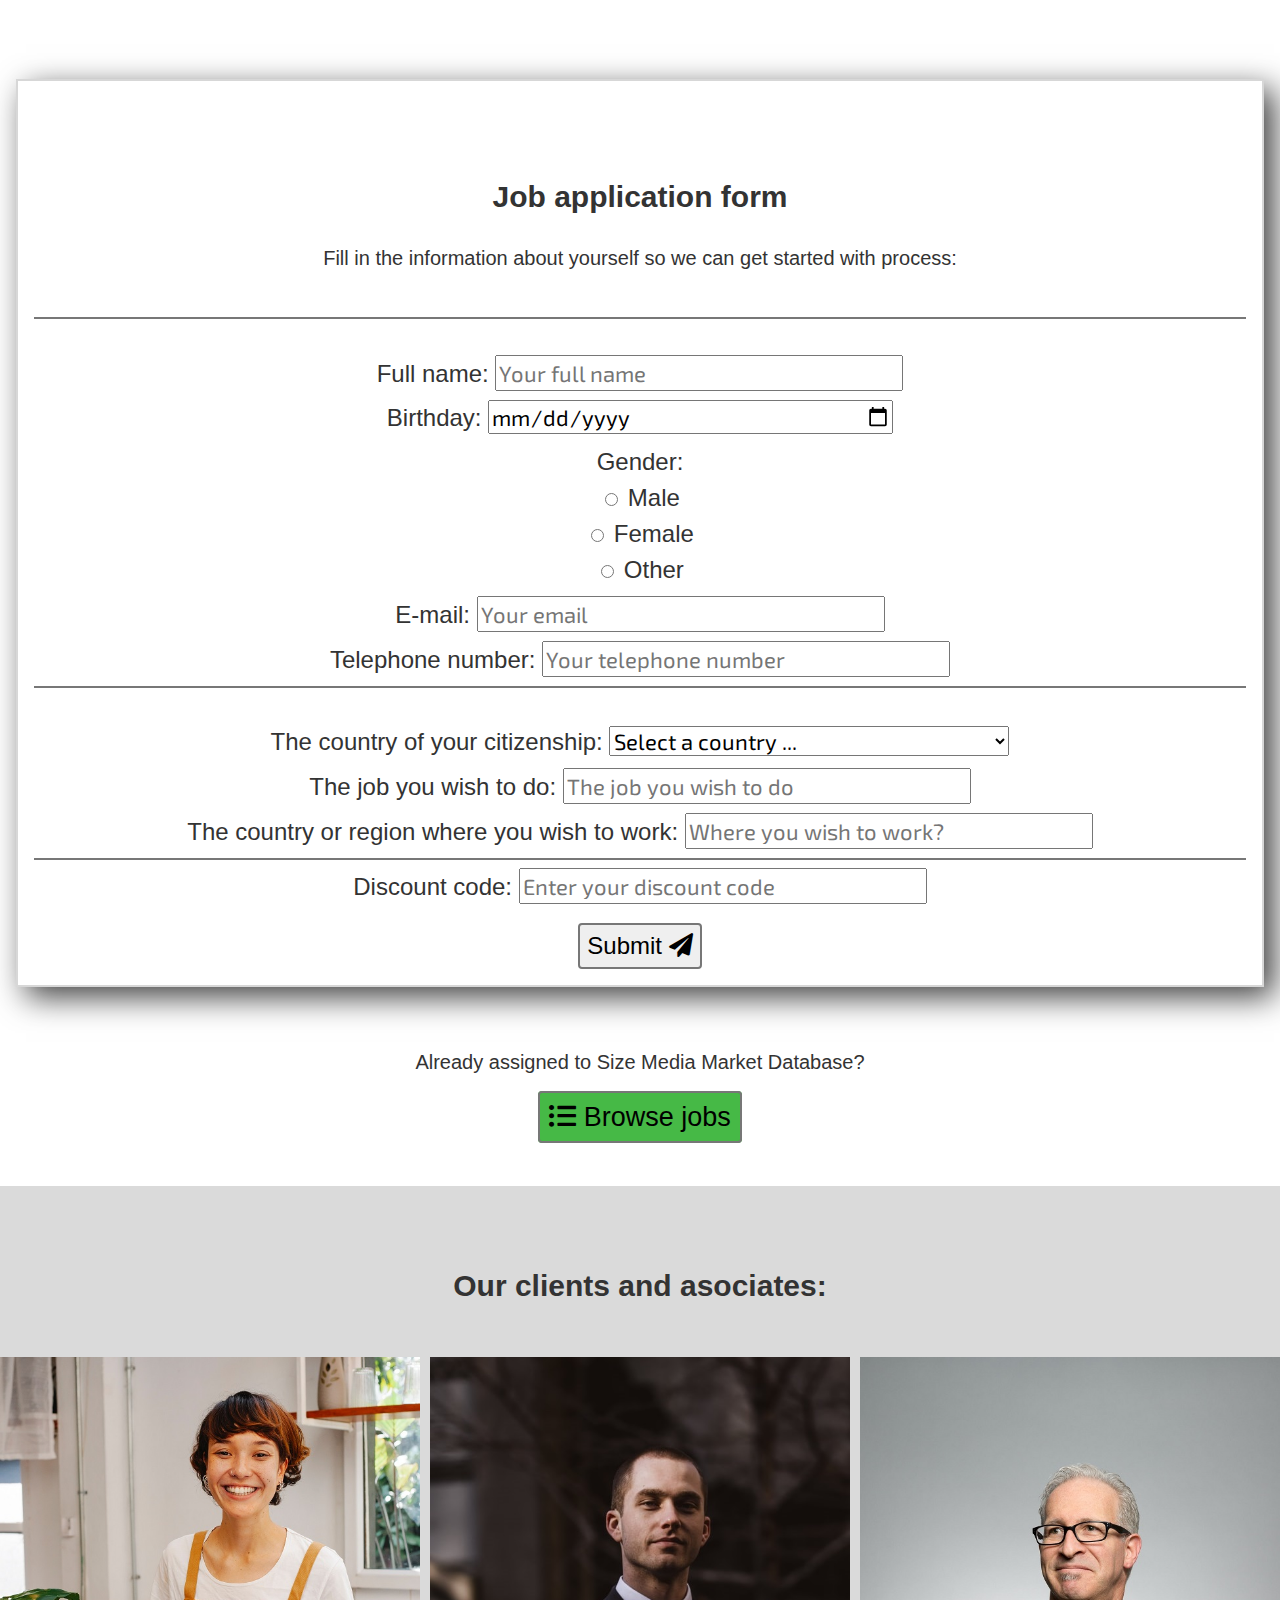
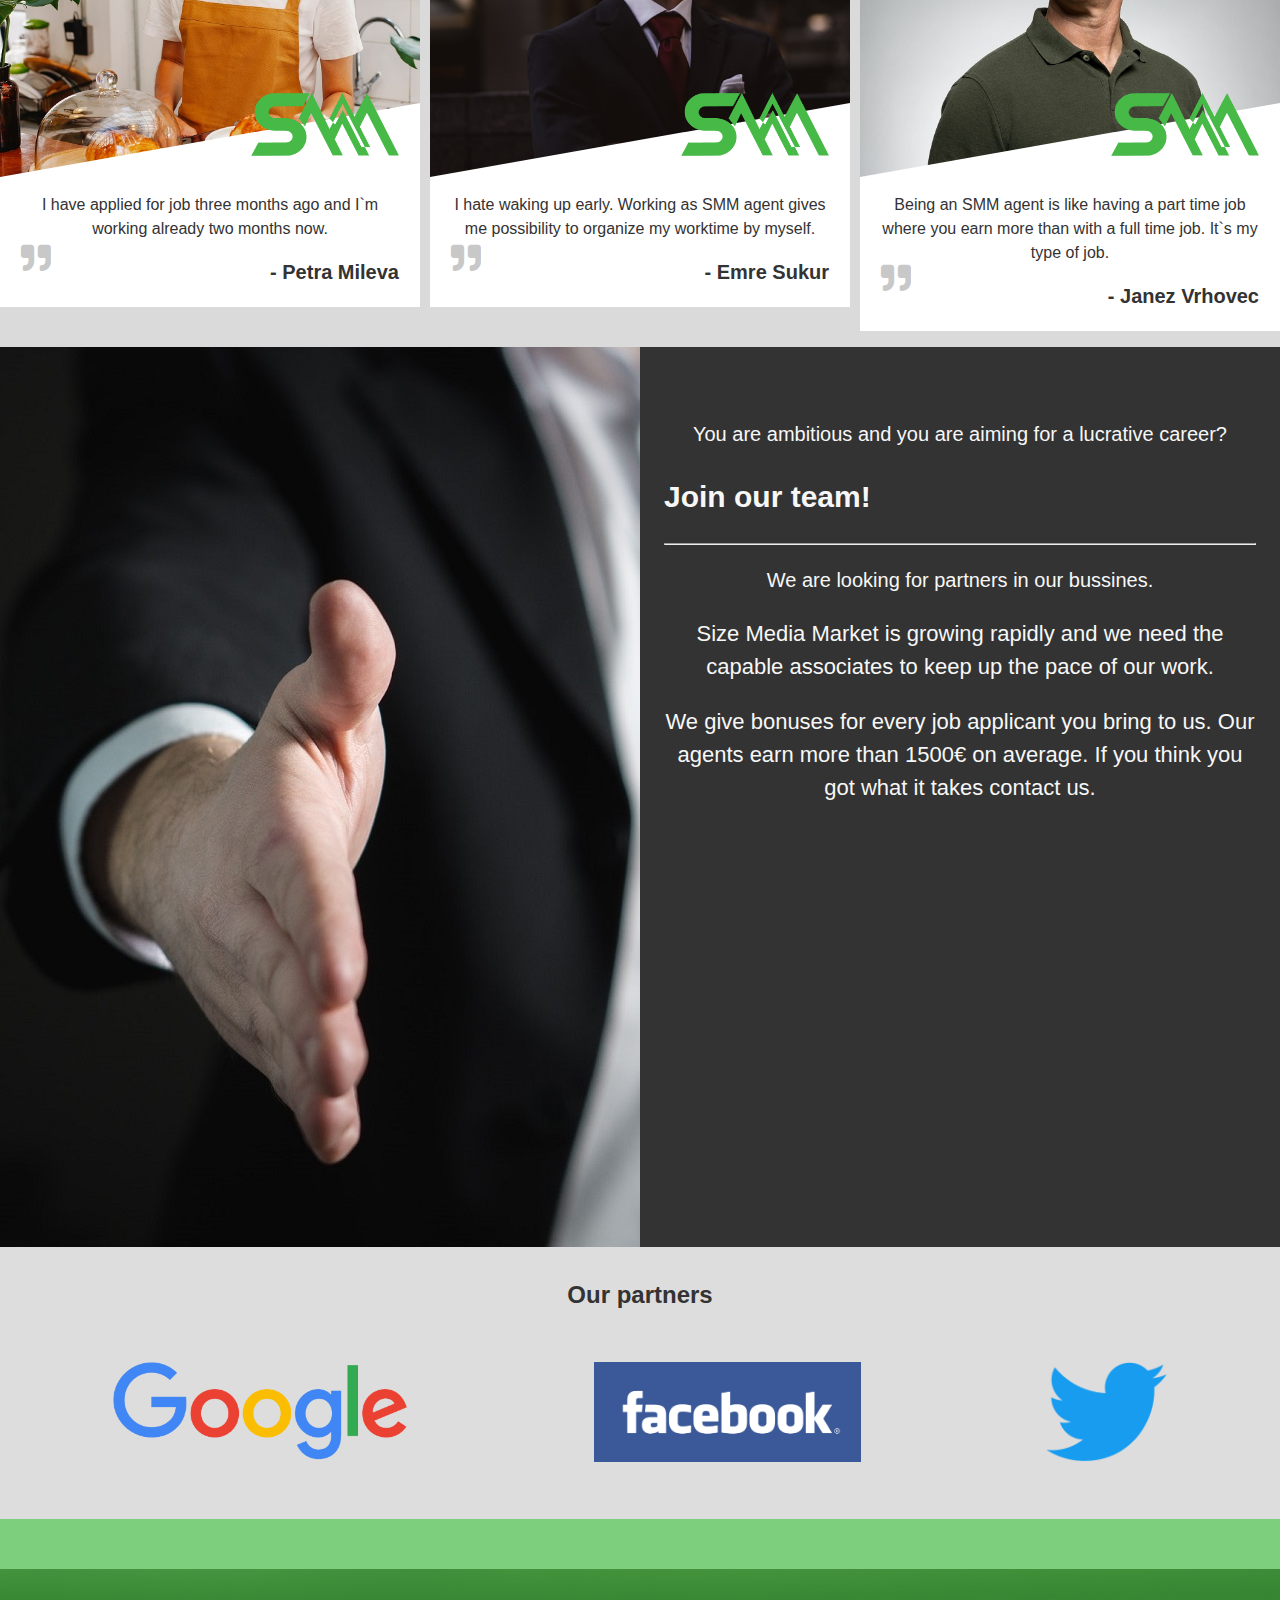
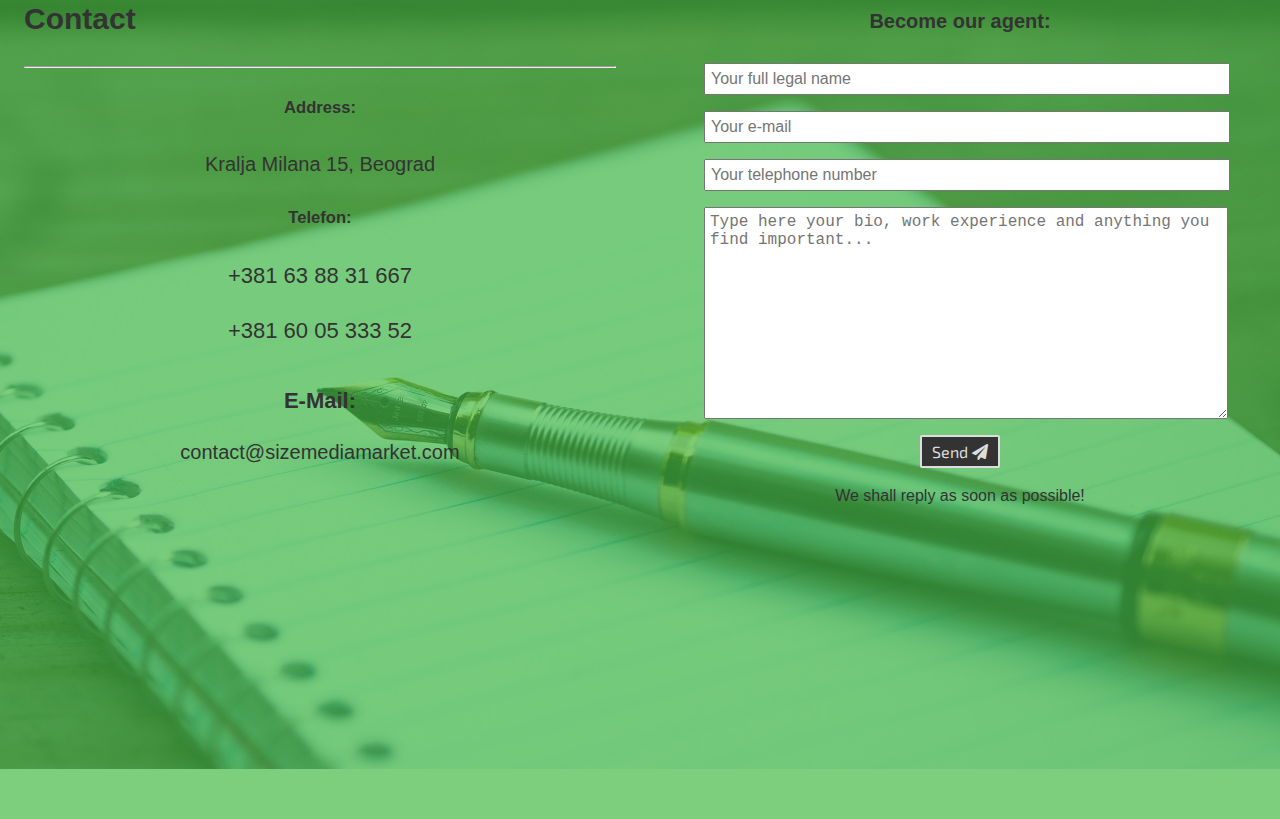
==== commit 16dcb722: "sad" ====
--- a/index.html
+++ b/index.html
@@ -4,12 +4,16 @@
 	<title>Size Media Market</title>
 
     <!-- Required meta tags -->
-    <meta property="og:image" content="media/img/cv.jpg">
+    <meta property="og:image" content="media/img/smm.jpg">
     <meta charset="utf-8">
+	<meta property="og:image:alt" content="Size-Media-Marketing">
+	<meta property="og:image:type" content="image/jpg" />
+	<meta property="og:image:width" content="600px" />
+	<meta property="og:image:height" content="400px" />
     <meta name="viewport" content="width=device-width, initial-scale=1, shrink-to-fit=no">
     <meta name="description"
-    content="Link Marketing je agencija koja se bavi izradom veb-sajtova, dizajniranjem logoa i vođenjem reklamnih kampanja. Digitalni marketing je oblast našeg poslovanja.">
-    <meta name="keywords" content="Link Marketing, link marketing, izrada sajtova, izrada veb sajtova, izrada veb-sajtova sajt, veb sajt, veb, veb-sajt, reklama, marketing, prvo mesto na gugl pretrazi">
+    content="Size Media Marketing is a worldwide service for job seekers and enterpreneurs. Our database contains thousands of workers and dozens of companies. If you are an enterpreneur We are here to create the best promotional campaign for your products and services">
+    <meta name="keywords" content="job seekers, find a job">
     <!-- favicon -->
     <link rel="icon" href="favicon.ico" type="image/x-icon"/>
     <!-- animations on scroll -->
@@ -29,19 +33,18 @@
 <body>
 		<div class="overlaid"></div>
 		<nav>
-			<div id="shrinked" class="toggle"><a href='#'><img src='media/img/smm-logo-beli.png' style="padding-top: 3px; height: 45px;"></a><i
+			<div id="shrinked" class="toggle"><a href='#'><img src='media/img/smm-logo-zeleni.png' style="padding-top: 3px; height: 45px;"></a><i
 	        class="fas fa-bars menu" aria-hidden="true"></i></div>
 	        <div id="logoWide">
 	        	<a href="#">
-	        		<div id="logo-img"><img src="media/img/smm-logo-beli.png" style="padding-top: 3px; height: 45px;"></div><span id="logo-txt">Size Media Market</span>
+	        		<div id="logo-img"><img src="media/img/smm-logo-zeleni.png" style="padding-top: 3px; height: 45px;"></div><span id="logo-txt">Size Media Market</span>
 	        	</a>
 	        </div>
 	        <ul>
-	        	<li class="tags return"><a href="#">HOME</a></li>
-		    	<li class="tags"><a href="#kako">FOR EMPLOYEES</a></li>
-		    	<li class="tags"><a href="#paketi">FOR AGENTS</a></li>
-		    	<li class="tags"><a href="#blog">BLOG</a></li>
-			    <li class="tags"><a href="#contact">CONTACT</a></li>
+	        	<li class="tags return"><a href="index.html">HOME</a></li>
+		    	<li class="tags"><a href="index.html#kako">FOR EMPLOYEES</a></li>
+		    	<li class="tags"><a href="index.html#poziv">FOR AGENTS</a></li>
+			    <li class="tags"><a href="index.html#contact">CONTACT</a></li>
 	    	</ul>
 		</nav>
 
@@ -84,18 +87,13 @@
 	        <div class="col">
 	        	<div class="txt-holder">
                     
-                    <p class="pt-175"><em>You wish to earn an appropriate salary for your efforts</em>? We are here to help you find an adequate job for you. </p>
-		        	<p data-aos="zoom-in-right">Our database contains thousands of workers and dozens of companies.</p>
+                    <p class="pt-175">You wish to earn an appropriate salary for your efforts? We are here to help you find an adequate job for you. </p>
+		        	<p>Our database contains thousands of workers and dozens of companies.</p>
 		        	<hr>
-		        	<p data-aos="zoom-out-right">You are an enterpreneur and <em>you wish to promote your bussines?</em> We are here to create the best promotional campaign for your products and services.</p>
-                    <div class="pt-175" data-aos="flip-up"><h1 class="inline headline mr-2">Size media market</h1><p data-aos="zoom-out" class="inline"> is a worldwide service for both job seekers and enterpreneurs.</p>
+		        	<p>You are an enterpreneur and you wish to promote your bussines? We are here to create the best promotional campaign for your products and services.</p>
+                    <div class="pt-175"><h1 class="inline headline mr-2">Size media market</h1><p class="inline"> is a worldwide service for both job seekers and enterpreneurs.</p>
                         <hr>
                     </div>
-		        </div>
-		        <div class="next" data-aos="zoom-in">
-		        	<a href="#kako">
-		        		<i class="animated infinite pulse delay-1s fas fa-chevron-circle-down"></i>
-		        	</a>
 		        </div>
 	        </div>
         	<div class="col imgbkg"></div>
@@ -104,37 +102,32 @@
 
     <section id="kako" class="container2">
     	<div class="txt-holder">
-    		<h2 data-aos="fade-down-right" class="pt-175">Job apllication process</h2>
-    		<p data-aos="flip-down">Follow these 4 simple steps and we will help you to <em class="oranged">get the job you want:</em></p>
+    		<h2 class="pt-175">Job apllication process</h2>
+    		<p>Follow these 4 simple steps and we will help you to get the job you want:</p>
     	</div>
         <div class="row2">
-        	<div data-aos="zoom-in-up" class="col2 info-card">
+        	<div class="col2 info-card">
         		<h2>Fill in the form</h2>
         		<h1 class="card-icon"><i class="fas fa-file-signature"></i></h1>
         		<p>The application form is available on our website. Fill it in to get started.</p>
         	</div>
-        	<div data-aos="zoom-in-up" class="col2 info-card">
+        	<div class="col2 info-card">
         		<h2>Talk to our agent</h2>
         		<h1 class="card-icon"><i class="fas fa-headset"></i></h1>
         		<p>Our agent will ask for some details and help you through the rest of the process</p>
         		<!--<p>Svi naši veb-sajatovi imaju prilagodljiv prikaz što znači da izgledaju dobro na svim uređajima. 67% ukupnog internet saobraćaja u 2018. je obavljen putem mobilnih uređaja.</p> -->
         	</div>
-        	<div data-aos="zoom-in-up" class="col2 info-card">
+        	<div class="col2 info-card">
         		<h2>Send us your CV</h2>
         		<h1 class="card-icon"><i class="fas fa-address-card"></i></h1>
         		<p>Your education and your working experience are very important for every employer.</p>
         	</div>
-        	<div data-aos="zoom-in-up" class="col2 info-card">
+        	<div class="col2 info-card">
         		<h2>Prepare for work</h2>
         		<h1 class="card-icon"><i class="fas fa-briefcase"></i></h1>
         		<p>As soon as some company recognize you as a desired asociate, we will contact you and you will start working briefly after.</p>
         	</div>
         </div>
-        <div class="next" data-aos="zoom-in">
-		    <a href="#paketi">
-		        <i class="animated infinite pulse delay-1s fas fa-chevron-circle-down"></i>
-		        </a>
-		    </div>
     </section>
 
    	<div class="parallax">
@@ -147,7 +140,7 @@
 	<section id="paketi" class="container2 pb-15">
     	
         <div class="row2">
-            <form data-aos="flip-up" class="col2 info-card">
+            <form class="col2 info-card">
                 <div class="txt-holder borderShaded2">
                     <h2 class="pt-175">Job application form</h2>
                     <p>Fill in the information about yourself so we can get started with process:</p>
@@ -182,15 +175,278 @@
                 </div>
                 <div class="borderShaded2 pt-175">
                     <div class="lineHolder">
-                        <span>The country of your citizenship: </span><input type="text" name="country-job-appl" required placeholder="The country of your citizenship">
+                        <span>The country of your citizenship: </span>
+					    <select name="country" class="form-control" id="country">
+					        <option value="0" label="Select a country ... " selected="selected">Select a country ... </option>
+					        <optgroup id="country-optgroup-Africa" label="Africa">
+					            <option value="DZ" label="Algeria">Algeria</option>
+					            <option value="AO" label="Angola">Angola</option>
+					            <option value="BJ" label="Benin">Benin</option>
+					            <option value="BW" label="Botswana">Botswana</option>
+					            <option value="BF" label="Burkina Faso">Burkina Faso</option>
+					            <option value="BI" label="Burundi">Burundi</option>
+					            <option value="CM" label="Cameroon">Cameroon</option>
+					            <option value="CV" label="Cape Verde">Cape Verde</option>
+					            <option value="CF" label="Central African Republic">Central African Republic</option>
+					            <option value="TD" label="Chad">Chad</option>
+					            <option value="KM" label="Comoros">Comoros</option>
+					            <option value="CG" label="Congo - Brazzaville">Congo - Brazzaville</option>
+					            <option value="CD" label="Congo - Kinshasa">Congo - Kinshasa</option>
+					            <option value="CI" label="Côte d’Ivoire">Côte d’Ivoire</option>
+					            <option value="DJ" label="Djibouti">Djibouti</option>
+					            <option value="EG" label="Egypt">Egypt</option>
+					            <option value="GQ" label="Equatorial Guinea">Equatorial Guinea</option>
+					            <option value="ER" label="Eritrea">Eritrea</option>
+					            <option value="ET" label="Ethiopia">Ethiopia</option>
+					            <option value="GA" label="Gabon">Gabon</option>
+					            <option value="GM" label="Gambia">Gambia</option>
+					            <option value="GH" label="Ghana">Ghana</option>
+					            <option value="GN" label="Guinea">Guinea</option>
+					            <option value="GW" label="Guinea-Bissau">Guinea-Bissau</option>
+					            <option value="KE" label="Kenya">Kenya</option>
+					            <option value="LS" label="Lesotho">Lesotho</option>
+					            <option value="LR" label="Liberia">Liberia</option>
+					            <option value="LY" label="Libya">Libya</option>
+					            <option value="MG" label="Madagascar">Madagascar</option>
+					            <option value="MW" label="Malawi">Malawi</option>
+					            <option value="ML" label="Mali">Mali</option>
+					            <option value="MR" label="Mauritania">Mauritania</option>
+					            <option value="MU" label="Mauritius">Mauritius</option>
+					            <option value="YT" label="Mayotte">Mayotte</option>
+					            <option value="MA" label="Morocco">Morocco</option>
+					            <option value="MZ" label="Mozambique">Mozambique</option>
+					            <option value="NA" label="Namibia">Namibia</option>
+					            <option value="NE" label="Niger">Niger</option>
+					            <option value="NG" label="Nigeria">Nigeria</option>
+					            <option value="RW" label="Rwanda">Rwanda</option>
+					            <option value="RE" label="Réunion">Réunion</option>
+					            <option value="SH" label="Saint Helena">Saint Helena</option>
+					            <option value="SN" label="Senegal">Senegal</option>
+					            <option value="SC" label="Seychelles">Seychelles</option>
+					            <option value="SL" label="Sierra Leone">Sierra Leone</option>
+					            <option value="SO" label="Somalia">Somalia</option>
+					            <option value="ZA" label="South Africa">South Africa</option>
+					            <option value="SD" label="Sudan">Sudan</option>
+					            <option value="SZ" label="Swaziland">Swaziland</option>
+					            <option value="ST" label="São Tomé and Príncipe">São Tomé and Príncipe</option>
+					            <option value="TZ" label="Tanzania">Tanzania</option>
+					            <option value="TG" label="Togo">Togo</option>
+					            <option value="TN" label="Tunisia">Tunisia</option>
+					            <option value="UG" label="Uganda">Uganda</option>
+					            <option value="EH" label="Western Sahara">Western Sahara</option>
+					            <option value="ZM" label="Zambia">Zambia</option>
+					            <option value="ZW" label="Zimbabwe">Zimbabwe</option>
+					        </optgroup>
+					        <optgroup id="country-optgroup-Americas" label="Americas">
+					            <option value="AI" label="Anguilla">Anguilla</option>
+					            <option value="AG" label="Antigua and Barbuda">Antigua and Barbuda</option>
+					            <option value="AR" label="Argentina">Argentina</option>
+					            <option value="AW" label="Aruba">Aruba</option>
+					            <option value="BS" label="Bahamas">Bahamas</option>
+					            <option value="BB" label="Barbados">Barbados</option>
+					            <option value="BZ" label="Belize">Belize</option>
+					            <option value="BM" label="Bermuda">Bermuda</option>
+					            <option value="BO" label="Bolivia">Bolivia</option>
+					            <option value="BR" label="Brazil">Brazil</option>
+					            <option value="VG" label="British Virgin Islands">British Virgin Islands</option>
+					            <option value="CA" label="Canada">Canada</option>
+					            <option value="KY" label="Cayman Islands">Cayman Islands</option>
+					            <option value="CL" label="Chile">Chile</option>
+					            <option value="CO" label="Colombia">Colombia</option>
+					            <option value="CR" label="Costa Rica">Costa Rica</option>
+					            <option value="CU" label="Cuba">Cuba</option>
+					            <option value="DM" label="Dominica">Dominica</option>
+					            <option value="DO" label="Dominican Republic">Dominican Republic</option>
+					            <option value="EC" label="Ecuador">Ecuador</option>
+					            <option value="SV" label="El Salvador">El Salvador</option>
+					            <option value="FK" label="Falkland Islands">Falkland Islands</option>
+					            <option value="GF" label="French Guiana">French Guiana</option>
+					            <option value="GL" label="Greenland">Greenland</option>
+					            <option value="GD" label="Grenada">Grenada</option>
+					            <option value="GP" label="Guadeloupe">Guadeloupe</option>
+					            <option value="GT" label="Guatemala">Guatemala</option>
+					            <option value="GY" label="Guyana">Guyana</option>
+					            <option value="HT" label="Haiti">Haiti</option>
+					            <option value="HN" label="Honduras">Honduras</option>
+					            <option value="JM" label="Jamaica">Jamaica</option>
+					            <option value="MQ" label="Martinique">Martinique</option>
+					            <option value="MX" label="Mexico">Mexico</option>
+					            <option value="MS" label="Montserrat">Montserrat</option>
+					            <option value="AN" label="Netherlands Antilles">Netherlands Antilles</option>
+					            <option value="NI" label="Nicaragua">Nicaragua</option>
+					            <option value="PA" label="Panama">Panama</option>
+					            <option value="PY" label="Paraguay">Paraguay</option>
+					            <option value="PE" label="Peru">Peru</option>
+					            <option value="PR" label="Puerto Rico">Puerto Rico</option>
+					            <option value="BL" label="Saint Barthélemy">Saint Barthélemy</option>
+					            <option value="KN" label="Saint Kitts and Nevis">Saint Kitts and Nevis</option>
+					            <option value="LC" label="Saint Lucia">Saint Lucia</option>
+					            <option value="MF" label="Saint Martin">Saint Martin</option>
+					            <option value="PM" label="Saint Pierre and Miquelon">Saint Pierre and Miquelon</option>
+					            <option value="VC" label="Saint Vincent and the Grenadines">Saint Vincent and the Grenadines</option>
+					            <option value="SR" label="Suriname">Suriname</option>
+					            <option value="TT" label="Trinidad and Tobago">Trinidad and Tobago</option>
+					            <option value="TC" label="Turks and Caicos Islands">Turks and Caicos Islands</option>
+					            <option value="VI" label="U.S. Virgin Islands">U.S. Virgin Islands</option>
+					            <option value="US" label="United States">United States</option>
+					            <option value="UY" label="Uruguay">Uruguay</option>
+					            <option value="VE" label="Venezuela">Venezuela</option>
+					        </optgroup>
+					        <optgroup id="country-optgroup-Asia" label="Asia">
+					            <option value="AF" label="Afghanistan">Afghanistan</option>
+					            <option value="AM" label="Armenia">Armenia</option>
+					            <option value="AZ" label="Azerbaijan">Azerbaijan</option>
+					            <option value="BH" label="Bahrain">Bahrain</option>
+					            <option value="BD" label="Bangladesh">Bangladesh</option>
+					            <option value="BT" label="Bhutan">Bhutan</option>
+					            <option value="BN" label="Brunei">Brunei</option>
+					            <option value="KH" label="Cambodia">Cambodia</option>
+					            <option value="CN" label="China">China</option>
+					            <option value="GE" label="Georgia">Georgia</option>
+					            <option value="HK" label="Hong Kong SAR China">Hong Kong SAR China</option>
+					            <option value="IN" label="India">India</option>
+					            <option value="ID" label="Indonesia">Indonesia</option>
+					            <option value="IR" label="Iran">Iran</option>
+					            <option value="IQ" label="Iraq">Iraq</option>
+					            <option value="IL" label="Israel">Israel</option>
+					            <option value="JP" label="Japan">Japan</option>
+					            <option value="JO" label="Jordan">Jordan</option>
+					            <option value="KZ" label="Kazakhstan">Kazakhstan</option>
+					            <option value="KW" label="Kuwait">Kuwait</option>
+					            <option value="KG" label="Kyrgyzstan">Kyrgyzstan</option>
+					            <option value="LA" label="Laos">Laos</option>
+					            <option value="LB" label="Lebanon">Lebanon</option>
+					            <option value="MO" label="Macau SAR China">Macau SAR China</option>
+					            <option value="MY" label="Malaysia">Malaysia</option>
+					            <option value="MV" label="Maldives">Maldives</option>
+					            <option value="MN" label="Mongolia">Mongolia</option>
+					            <option value="MM" label="Myanmar [Burma]">Myanmar [Burma]</option>
+					            <option value="NP" label="Nepal">Nepal</option>
+					            <option value="NT" label="Neutral Zone">Neutral Zone</option>
+					            <option value="KP" label="North Korea">North Korea</option>
+					            <option value="OM" label="Oman">Oman</option>
+					            <option value="PK" label="Pakistan">Pakistan</option>
+					            <option value="PS" label="Palestinian Territories">Palestinian Territories</option>
+					            <option value="YD" label="People's Democratic Republic of Yemen">People's Democratic Republic of Yemen</option>
+					            <option value="PH" label="Philippines">Philippines</option>
+					            <option value="QA" label="Qatar">Qatar</option>
+					            <option value="SA" label="Saudi Arabia">Saudi Arabia</option>
+					            <option value="SG" label="Singapore">Singapore</option>
+					            <option value="KR" label="South Korea">South Korea</option>
+					            <option value="LK" label="Sri Lanka">Sri Lanka</option>
+					            <option value="SY" label="Syria">Syria</option>
+					            <option value="TW" label="Taiwan">Taiwan</option>
+					            <option value="TJ" label="Tajikistan">Tajikistan</option>
+					            <option value="TH" label="Thailand">Thailand</option>
+					            <option value="TL" label="Timor-Leste">Timor-Leste</option>
+					            <option value="TR" label="Turkey">Turkey</option>
+					            <option value="TM" label="Turkmenistan">Turkmenistan</option>
+					            <option value="AE" label="United Arab Emirates">United Arab Emirates</option>
+					            <option value="UZ" label="Uzbekistan">Uzbekistan</option>
+					            <option value="VN" label="Vietnam">Vietnam</option>
+					            <option value="YE" label="Yemen">Yemen</option>
+					        </optgroup>
+					        <optgroup id="country-optgroup-Europe" label="Europe">
+					            <option value="AL" label="Albania">Albania</option>
+					            <option value="AD" label="Andorra">Andorra</option>
+					            <option value="AT" label="Austria">Austria</option>
+					            <option value="BY" label="Belarus">Belarus</option>
+					            <option value="BE" label="Belgium">Belgium</option>
+					            <option value="BA" label="Bosnia and Herzegovina">Bosnia and Herzegovina</option>
+					            <option value="BG" label="Bulgaria">Bulgaria</option>
+					            <option value="HR" label="Croatia">Croatia</option>
+					            <option value="CY" label="Cyprus">Cyprus</option>
+					            <option value="CZ" label="Czech Republic">Czech Republic</option>
+					            <option value="DK" label="Denmark">Denmark</option>
+					            <option value="EE" label="Estonia">Estonia</option>
+					            <option value="FO" label="Faroe Islands">Faroe Islands</option>
+					            <option value="FI" label="Finland">Finland</option>
+					            <option value="FR" label="France">France</option>
+					            <option value="DE" label="Germany">Germany</option>
+					            <option value="GI" label="Gibraltar">Gibraltar</option>
+					            <option value="GR" label="Greece">Greece</option>
+					            <option value="GG" label="Guernsey">Guernsey</option>
+					            <option value="HU" label="Hungary">Hungary</option>
+					            <option value="IS" label="Iceland">Iceland</option>
+					            <option value="IE" label="Ireland">Ireland</option>
+					            <option value="IM" label="Isle of Man">Isle of Man</option>
+					            <option value="IT" label="Italy">Italy</option>
+					            <option value="JE" label="Jersey">Jersey</option>
+					            <option value="LV" label="Latvia">Latvia</option>
+					            <option value="LI" label="Liechtenstein">Liechtenstein</option>
+					            <option value="LT" label="Lithuania">Lithuania</option>
+					            <option value="LU" label="Luxembourg">Luxembourg</option>
+					            <option value="MK" label="North Macedonia">North Macedonia</option>
+					            <option value="MT" label="Malta">Malta</option>
+					            <option value="FX" label="Metropolitan France">Metropolitan France</option>
+					            <option value="MD" label="Moldova">Moldova</option>
+					            <option value="MC" label="Monaco">Monaco</option>
+					            <option value="ME" label="Montenegro">Montenegro</option>
+					            <option value="NL" label="Netherlands">Netherlands</option>
+					            <option value="NO" label="Norway">Norway</option>
+					            <option value="PL" label="Poland">Poland</option>
+					            <option value="PT" label="Portugal">Portugal</option>
+					            <option value="RO" label="Romania">Romania</option>
+					            <option value="RU" label="Russia">Russia</option>
+					            <option value="SM" label="San Marino">San Marino</option>
+					            <option value="RS" label="Serbia">Serbia</option>
+					            <option value="SK" label="Slovakia">Slovakia</option>
+					            <option value="SI" label="Slovenia">Slovenia</option>
+					            <option value="ES" label="Spain">Spain</option>
+					            <option value="SJ" label="Svalbard and Jan Mayen">Svalbard and Jan Mayen</option>
+					            <option value="SE" label="Sweden">Sweden</option>
+					            <option value="CH" label="Switzerland">Switzerland</option>
+					            <option value="UA" label="Ukraine">Ukraine</option>
+					            <option value="SU" label="Union of Soviet Socialist Republics">Union of Soviet Socialist Republics</option>
+					            <option value="GB" label="United Kingdom">United Kingdom</option>
+					            <option value="VA" label="Vatican City">Vatican City</option>
+					            <option value="AX" label="Åland Islands">Åland Islands</option>
+					        </optgroup>
+					        <optgroup id="country-optgroup-Oceania" label="Oceania">
+					            <option value="AS" label="American Samoa">American Samoa</option>
+					            <option value="AQ" label="Antarctica">Antarctica</option>
+					            <option value="AU" label="Australia">Australia</option>
+					            <option value="BV" label="Bouvet Island">Bouvet Island</option>
+					            <option value="IO" label="British Indian Ocean Territory">British Indian Ocean Territory</option>
+					            <option value="CX" label="Christmas Island">Christmas Island</option>
+					            <option value="CC" label="Cocos [Keeling] Islands">Cocos [Keeling] Islands</option>
+					            <option value="CK" label="Cook Islands">Cook Islands</option>
+					            <option value="FJ" label="Fiji">Fiji</option>
+					            <option value="PF" label="French Polynesia">French Polynesia</option>
+					            <option value="TF" label="French Southern Territories">French Southern Territories</option>
+					            <option value="GU" label="Guam">Guam</option>
+					            <option value="HM" label="Heard Island and McDonald Islands">Heard Island and McDonald Islands</option>
+					            <option value="KI" label="Kiribati">Kiribati</option>
+					            <option value="MH" label="Marshall Islands">Marshall Islands</option>
+					            <option value="FM" label="Micronesia">Micronesia</option>
+					            <option value="NR" label="Nauru">Nauru</option>
+					            <option value="NC" label="New Caledonia">New Caledonia</option>
+					            <option value="NZ" label="New Zealand">New Zealand</option>
+					            <option value="NU" label="Niue">Niue</option>
+					            <option value="NF" label="Norfolk Island">Norfolk Island</option>
+					            <option value="MP" label="Northern Mariana Islands">Northern Mariana Islands</option>
+					            <option value="PW" label="Palau">Palau</option>
+					            <option value="PG" label="Papua New Guinea">Papua New Guinea</option>
+					            <option value="PN" label="Pitcairn Islands">Pitcairn Islands</option>
+					            <option value="WS" label="Samoa">Samoa</option>
+					            <option value="SB" label="Solomon Islands">Solomon Islands</option>
+					            <option value="GS" label="South Georgia and the South Sandwich Islands">South Georgia and the South Sandwich Islands</option>
+					            <option value="TK" label="Tokelau">Tokelau</option>
+					            <option value="TO" label="Tonga">Tonga</option>
+					            <option value="TV" label="Tuvalu">Tuvalu</option>
+					            <option value="UM" label="U.S. Minor Outlying Islands">U.S. Minor Outlying Islands</option>
+					            <option value="VU" label="Vanuatu">Vanuatu</option>
+					            <option value="WF" label="Wallis and Futuna">Wallis and Futuna</option>
+					        </optgroup>
+					    </select>
                     </div>
                     <div class="lineHolder">
                         <span>The job you wish to do: </span>
                         <input type="text" name="desired-job-appl" required placeholder="The job you wish to do">
                     </div>
                     <div class="lineHolder">
-                        <span>The country where you wish to work: </span>
-                        <input type="text" name="desCon-job-appl" required placeholder="The country where you wish to work">
+                        <span>The country or region where you wish to work: </span>
+                        <input type="text" name="desCon-job-appl" required placeholder="Where you wish to work?">
                     </div>
                 </div>
                 <div class="lineHolder">
@@ -200,17 +456,53 @@
                 <button type="submit" name="submit-job-appl" class="submit2">Submit <i class="fas fa-paper-plane"></i></button>
             </form>
         </div>
+        <div class="txt-holder">
+            <p>Already assigned to Size Media Market Database?</p>
+            <a class="submit3" href="jobs.html"><i class="fas fa-list-ul"></i> Browse jobs</a>
+        </div>
     </section>
+
     <section id="blog">
         <div class="txt-holder">
-            <h2 data-aos="fade-down-right" class="pt-175">Our satisfied clients and asociates:</h2>
+            <h2 class="pt-175">Our clients and asociates:</h2>
         </div>
         <div class="owl-carousel owl-theme">
             <div class="blogCard">
-                <img src="media/img/girl1.jpg">
-                <a class="a" href=""><h3>Petra Mileva</h3></a>
-                <p>I have applied for job three months ago and I`m working already two months now.</p>
+            	<div style="position: relative;">
+            		<img src="media/img/girl1.jpg">
+            		<img src="media/img/smm-logo-zeleni.png" style="height: 15%; width: auto;position: absolute; right: 5%; bottom: 5%; z-index: 10;">
+            	</div>
+                <div class="angled rotation2"></div>
+                <div class="blogCardText">
+                	<i class="fas fa-quote-right"></i>
+                	<p>I have applied for job three months ago and I`m working already two months now.</p>
+                	<a class="a" href=""><h3>- Petra Mileva</h3></a>
+                </div>
             </div>
+            <div class="blogCard">
+            	<div style="position: relative;">
+            		<img src="media/img/man1.jpg">
+            		<img src="media/img/smm-logo-zeleni.png" style="height: 15%; width: auto;position: absolute; right: 5%; bottom: 5%; z-index: 10;">
+            	</div>
+                <div class="angled rotation2"></div>
+                <div class="blogCardText">
+                	<i class="fas fa-quote-right"></i>
+                	<p>I hate waking up early. Working as SMM agent gives me possibility to organize my worktime by myself.</p>
+                	<a class="a" href=""><h3>- Emre Sukur</h3></a>
+                </div>
+            </div>            <div class="blogCard">
+            	<div style="position: relative;">
+            		<img src="media/img/man2.jpg">
+            		<img src="media/img/smm-logo-zeleni.png" style="height: 15%; width: auto;position: absolute; right: 5%; bottom: 5%; z-index: 10;">
+            	</div>
+                <div class="angled rotation2"></div>
+                <div class="blogCardText">
+                	<i class="fas fa-quote-right"></i>
+                	<p>Being an SMM agent is like having a part time job where you earn more than with a full time job. It`s my type of job.</p>
+                	<a class="a" href=""><h3>- Janez Vrhovec</h3></a>
+                </div>
+            </div>
+            <!--!
             <div class="blogCard">
                 <img src="media/img/man1.jpg">
                 <a class="a" href=""><h3>Emre Sukur</h3></a>
@@ -220,11 +512,9 @@
                 <img src="media/img/man2.jpg">
                 <a class="a" href=""><h3>Janez Vrhovec</h3></a>
                 <p>Being an SMM agent is like having a part time job where you earn more than with a full time job. It`s my type of job.</p>
-            </div>
+            </div> -->
         </div>
     </section>
-
-
 
    	<section id="poziv">
         <div class="row">
@@ -236,12 +526,7 @@
 		        	<hr>
 		        	<p>We are looking for partners in our bussines.</p>
 		        	<p class="lead">Size Media Market is growing rapidly and we need the capable associates to keep up the pace of our work.</p>
-		        	<p class="lead">We give <em class="oranged">bonuses for every job applicant you bring to us</em>. Our agents earn more than 1500€ on average. If you think <em class="oranged">you got what it takes</em> contact us.</p>
-		        	<div class="next" data-aos="zoom-in">
-		        		<a href="#contact">
-		        			<i class="animated infinite pulse delay-1s fas fa-angle-double-down"></i>
-		        		</a>
-		        	</div>
+		        	<p class="lead">We give bonuses for every job applicant you bring to us. Our agents earn more than 1500€ on average. If you think you got what it takes contact us.</p>
 		        </div>
 	        </div>
         </div>
--- a/css/styles.css
+++ b/css/styles.css
@@ -1,5 +1,4 @@
 html {
-
   scroll-behavior: smooth;
 
 }
@@ -10,7 +9,7 @@
 
   box-sizing: border-box;
 
-font-family: 'Exo 2', sans-serif;
+font-family: 'Montserrat', sans-serif;
 
   font-size:1rem;
 
@@ -84,7 +83,7 @@
 
   display: inline-block;
 
-  background-color: #FBA92E;
+  background-color: #46b946;
 
   height: 40px;
 
@@ -294,7 +293,7 @@
 
 nav ul li.return a {
 
-  color: #FBA92E; 
+  color: #46b946; 
 
 }
 
@@ -353,7 +352,10 @@
 
 
 @media (max-width:1050px) {
-
+.ad div {
+  display: block;
+  margin-top: 20px;
+}
   .toggle {
 
     display: block;
@@ -649,7 +651,7 @@
 
   font-size: 60px;
 
-  color: #FBA92E;
+  color: #46b946;
 
 }
 
@@ -809,7 +811,7 @@
 
 .scroll-down {
 
-  color: #FBA92E;
+  color: #46b946;
 
   margin-top: 2rem;
 
@@ -843,14 +845,25 @@
   margin: 8px;
   font-size: 24px;
 }
-.lineHolder input[type=text], .lineHolder input[type=number], .lineHolder input[type=email], .lineHolder input[type=date] {
+.lineHolder input[type=text], .lineHolder input[type=number], .lineHolder input[type=email], .lineHolder input[type=date], select {
   width: 400px;
   height: 30px;
   font-size: 22px;
   font-family: 'Exo 2', sans-serif;
 }
+select
 .lineHolder input[type=radio] {
   width: 25px;
+}
+.submit3 {
+  margin-top: 10px;
+  padding: 9px;
+  background-color: #46b946;
+  color: #000;
+  font-size: 27px;
+  border-radius: 4px;
+  border: 2px solid #777;
+  text-decoration: none;
 }
 .submit2 {
   margin-top: 10px;
@@ -863,14 +876,42 @@
 
   text-align: center; background-color: #dadada;padding-bottom: 1rem;}
 
-  .blogCard {
-
-    padding-bottom: 10px;
-
-    background-color: #fff;
-
-  }
-
+.angled {
+  position: absolute;
+  background-color: #fff;
+  overflow: hidden;
+  height: 18%;
+  width: 110%;
+  transform-origin: top left;
+  transform: rotate(-10deg);
+  z-index: 0;
+}
+.blogCard {
+  padding-bottom: 10px;
+  background-color: #fff;
+  position: relative;
+  overflow: hidden;
+}
+.blogCard a, .blogCard p {
+  position: relative;
+  z-index: 2;
+}
+.blogCardText {
+  position: relative;
+  padding-left: 5%;
+  padding-right: 5%;
+}
+.blogCardText a {
+  text-align: right;
+}
+.blogCardText i {
+ position: absolute;
+ left: 5%;
+ bottom: 15%;
+ color: #777;
+ font-size: 30px;
+ opacity: 0.4;
+}
 .a {
 
   text-decoration: none;
@@ -1113,16 +1154,111 @@
 
 }
 
-#kako {
-
+#kako, #jobs {
   color: #f7f7f7;
-
   background-color: #333;
-
   padding-bottom: 3rem;
-
-}
-
+}
+.ad {
+  margin-bottom: 20px;
+  padding: 20px 10px 20px 10px;
+  background-color: #46b946;
+  color: #000;
+  border-radius: 10px; 
+}
+.ad a {
+  padding: 15px;
+  background-color: #f4f4f4;
+  color: #111;
+  text-decoration: none;
+  font-weight: bold;
+  border-radius: 10px;
+  border: 1px solid #000;
+}
+.ad div {
+  display: inline-block;
+  min-width: 200px;
+  text-align: center;
+}
+.ad p, .ad h4 {
+  display: inline;
+}
+.popup {
+    position: fixed;
+    left: 50%;
+    top: 50%;
+    transform: translate(-50%,-50%);
+    padding: 2.5rem 4rem;
+    width: 50%;
+    height: 50%;
+    background-color: #ddd;
+    border-radius: 4px;
+    text-align: center;
+    z-index: 1500;
+    display: none;
+}
+.popupAppear {
+    display: block;
+    animation: fade 1s;
+}
+.lead {
+    font-size: 1.1em;
+    margin-bottom: 0.5em;
+}
+.popup input {
+    padding: 4px 8px;
+    width: 200px;
+    margin-bottom: 10px;
+    text-align: center;
+}
+.popup #xClose{
+    position: absolute;
+    top: 3px; 
+    right: 6px; 
+    margin: 0; 
+    line-height: 1;
+    font-size: 2em;
+    cursor: pointer;
+}
+.popup form{
+    margin: 2em auto;
+}
+.popup2 {
+    position: fixed;
+    left: 50%;
+    top: 50%;
+    transform: translate(-50%,-50%);
+    padding: 1.5rem 3rem;
+    width: 35%;
+    height: auto;
+    background-color: #ddd;
+    border-radius: 4px;
+    text-align: center;
+    z-index: 1300;
+}
+ .overlaid2 {
+     position: fixed;
+    /* Sit on top of the page content */
+     display: none;
+    /* Hidden by default */
+     width: 100%;
+    /* Full width (cover the whole page) */
+     height: 100%;
+    /* Full height (cover the whole page) */
+     top: 0;
+    left: 0;
+    right: 0;
+    bottom: 0;
+    background-color: rgba(0,0,0,0.75);
+    /* Black background with opacity */
+    z-index: 50;
+    /* Specify a stack order in case you're using a different order for other elements */
+     cursor:pointer;
+     animation: fade 1s;
+}
+.overlay2appear{
+    display:block
+}
 #poziv {
 
   color: #f7f7f7;
@@ -1187,7 +1323,7 @@
 
 .next a {
 
-  color: #FBA92E;
+  color: #46b946;
 
   text-decoration: none;
 
@@ -1271,7 +1407,7 @@
 
   bottom: 0;
 
-  background-color: rgba(251,169,46,0.7);
+  background-color: rgba(70, 185, 70, 0.7);
 
   z-index: 0;
 
@@ -1328,7 +1464,13 @@
 
 
 @media (max-width:768px) {
-  .lineHolder input[type=text], .lineHolder input[type=number], .lineHolder input[type=email], .lineHolder input[type=date] {
+  .ad p, .ad h4 {
+    display: block;
+  }
+  .ad .ex {
+    display: none;
+  }
+.lineHolder input[type=text], .lineHolder input[type=number], .lineHolder input[type=email], .lineHolder input[type=date], select {
   width: 100%;
   height: 30px;
   font-size: 16px;
@@ -1385,7 +1527,9 @@
 }
 
 @media (max-width: 576px) {
-
+.ad div {
+  margin-top: 10px;
+}
   .row2 {
 
     display: block;
@@ -1398,20 +1542,14 @@
 
   }
 
-  .imgbkg {
-
+.imgbkg {
   background: url(../media/img/size-media-market-small.jpg) no-repeat top left;
-
+  height: 50vh;
+}
+
+.imgbkg2 {
+  background: url(../media/img/hand-small.jpg) no-repeat bottom right;
   height: 70vh;
-
-}
-
-.imgbkg2 {
-
-  background: url(../media/img/hand-small.jpg) no-repeat bottom right;
-
-  height: 70vh;
-
 }
 
 .parallax {
@@ -1446,4 +1584,9 @@
 
 }
 
+}
+@media (max-width: 400px ) {
+  .imgbkg2 {
+  background: url(../media/img/hand-smaller.jpg) no-repeat bottom right;
+}
 }